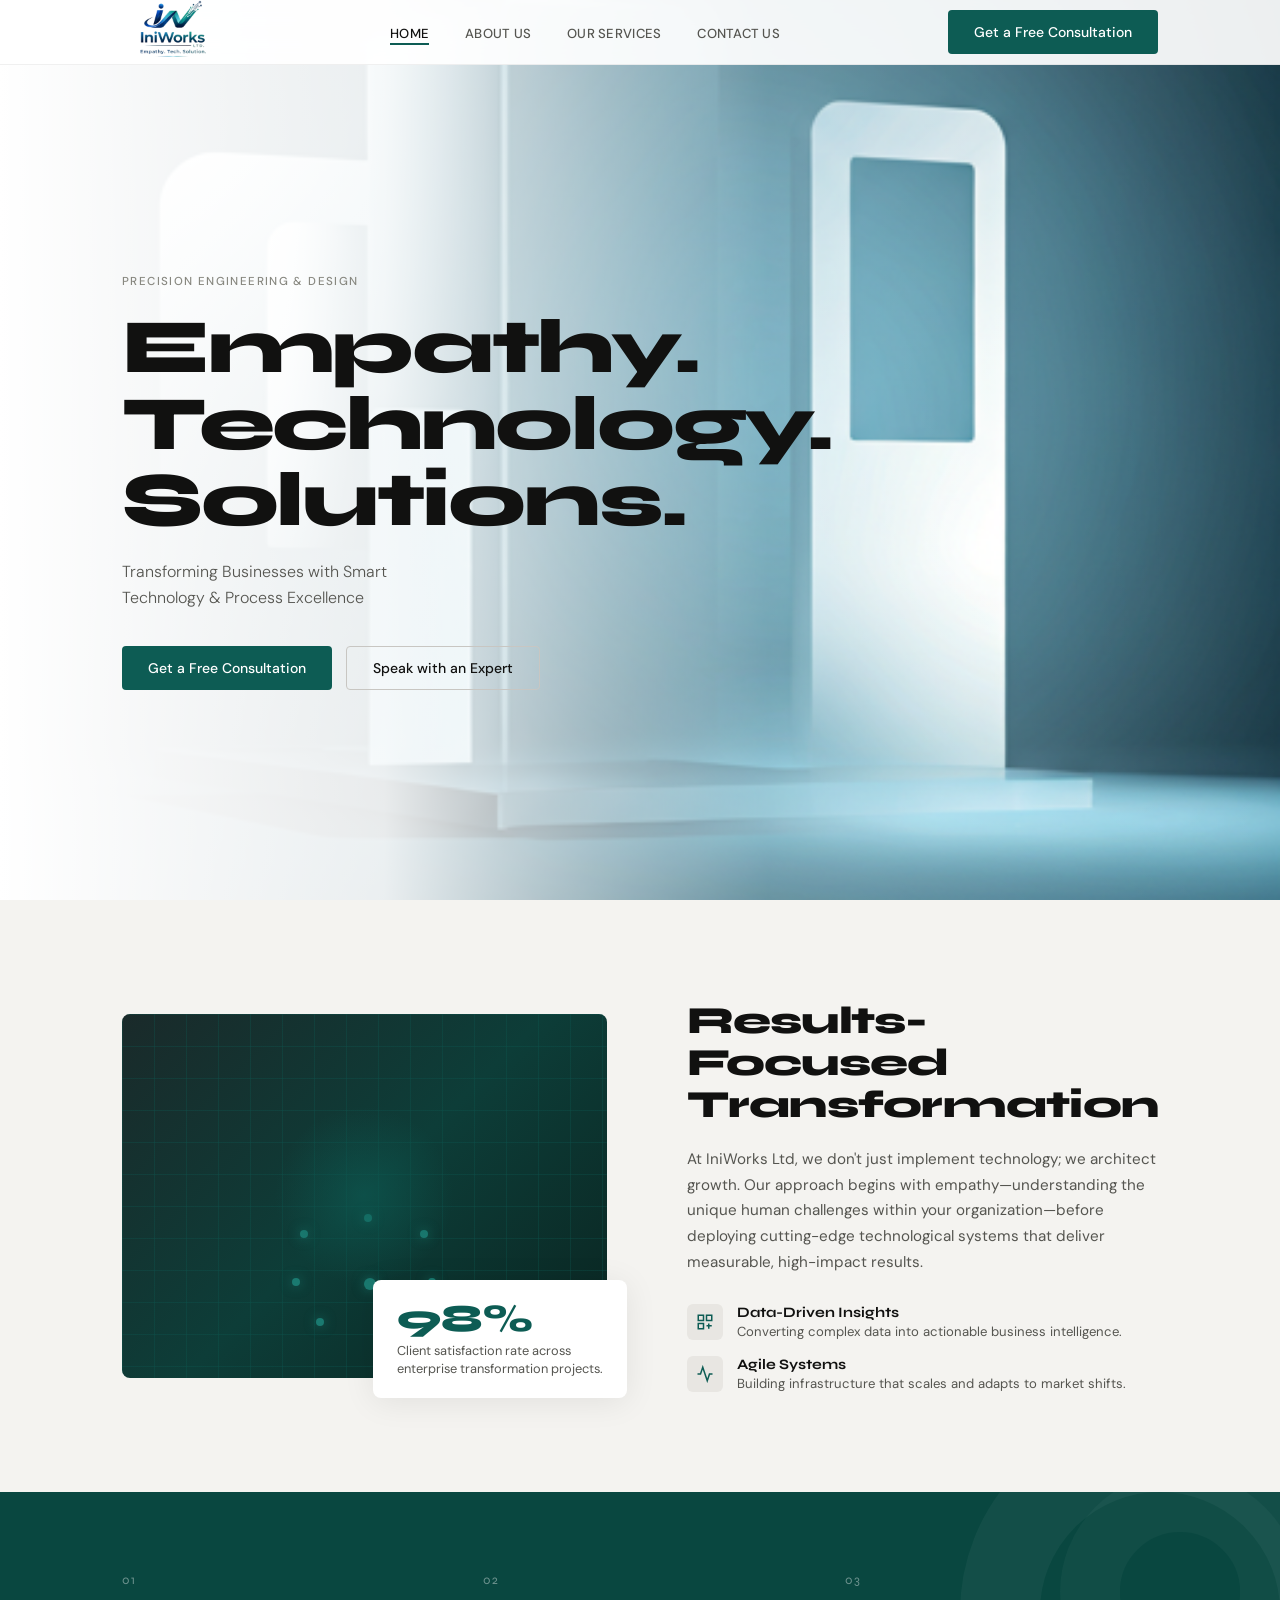
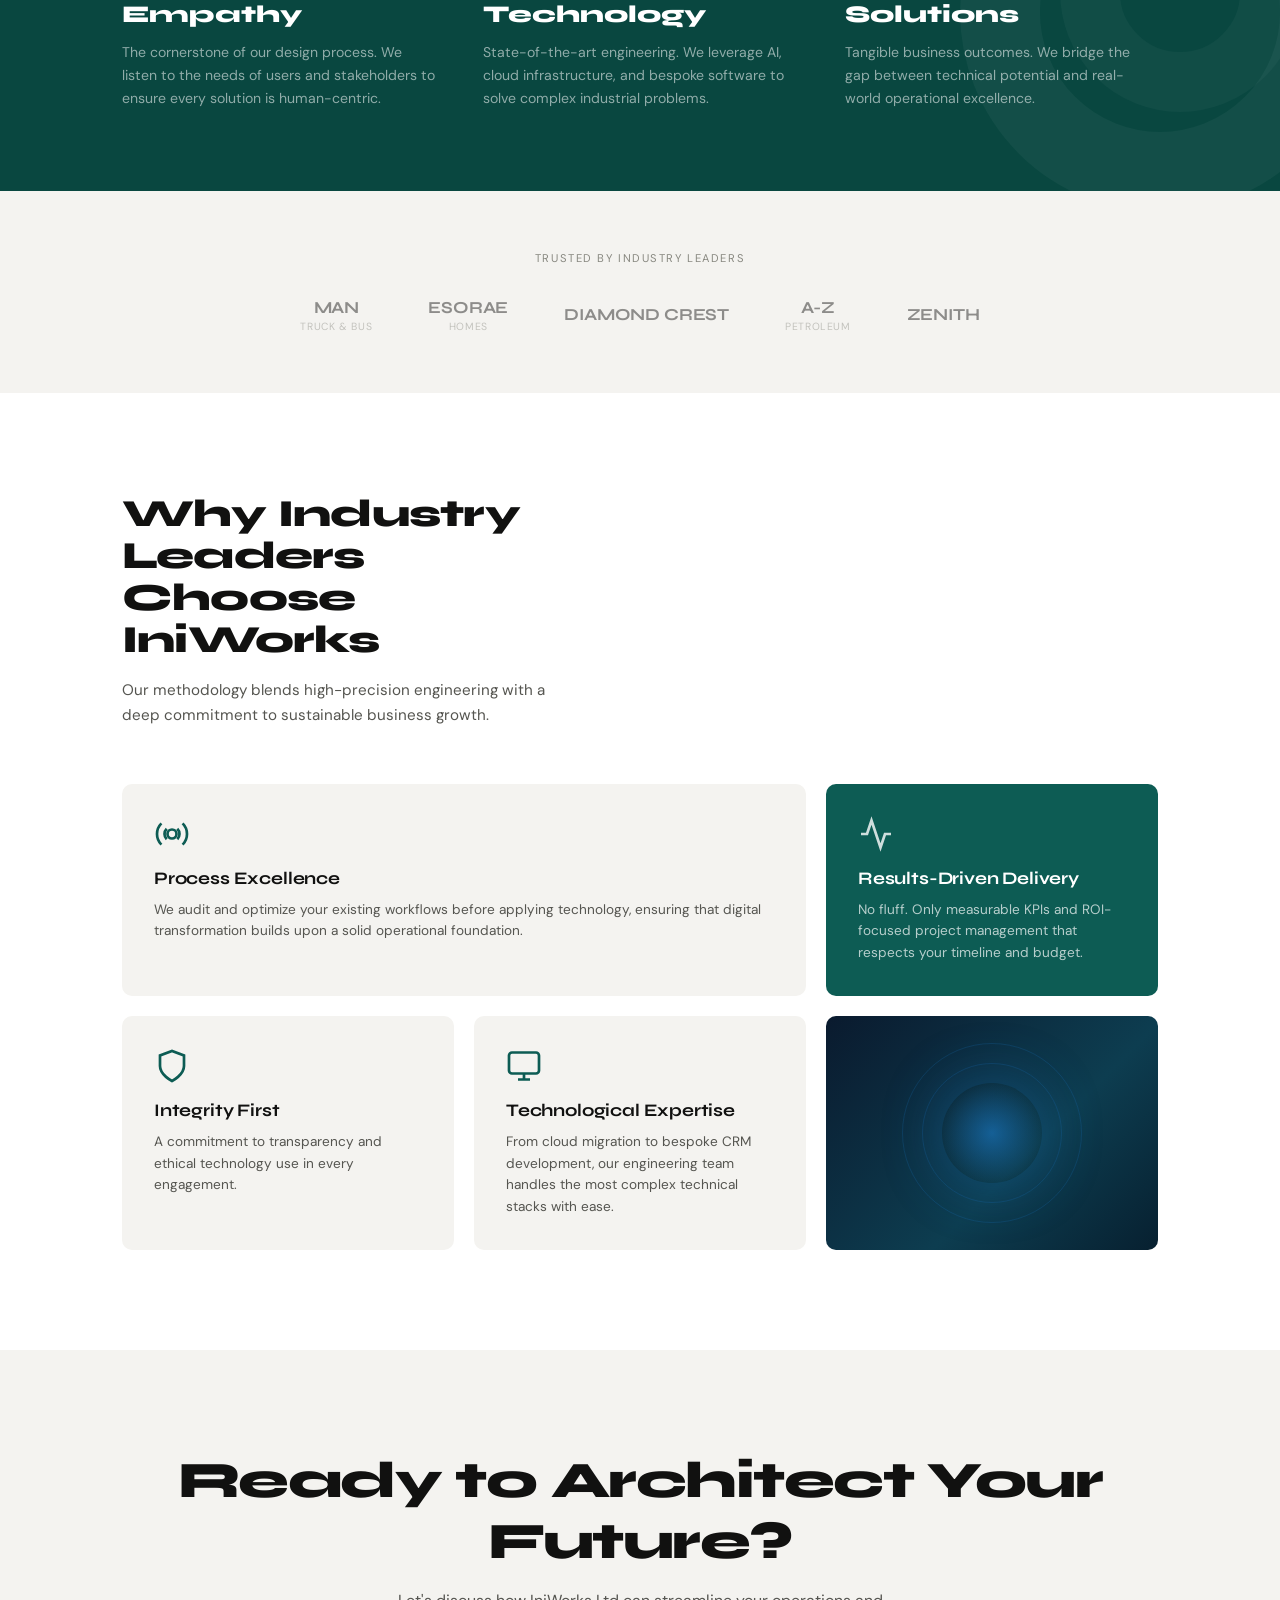
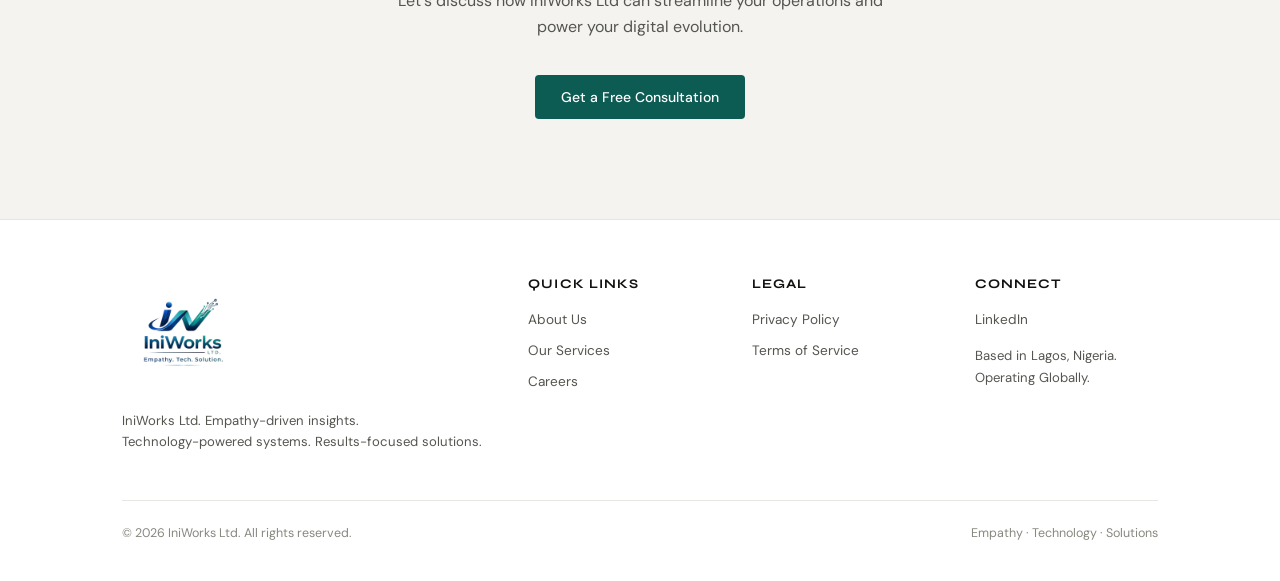
==== index.html @ 1285ad4b "first" ====
<!DOCTYPE html>
<html lang="en">
<head>
  <meta charset="UTF-8" />
  <meta name="viewport" content="width=device-width, initial-scale=1.0" />
  <title>IniWorks Ltd — Empathy. Technology. Solutions.</title>
  <link rel="preconnect" href="https://fonts.googleapis.com" />
   <link rel="stylesheet" href="css/style.css">
  <link href="https://fonts.googleapis.com/css2?family=Syne:wght@400;600;700;800&family=DM+Sans:ital,wght@0,300;0,400;0,500;1,300&display=swap" rel="stylesheet" />
 
</head>
<body>

<!-- ─── NAV ──────────────────────────────────────────── -->
<nav id="main-nav">
  <div class="nav-inner">
    <a href="#" class="nav-logo">
      <!--<div class="nav-logo-icon"><span>Ini</span></div>
      <span class="nav-logo-text">IniWorks Ltd</span>-->
      <img src="images/ini-logo-1.png" width="100">
    </a>
    <ul class="nav-links">
      <li><a href="#hero" class="active">Home</a></li>
      <li><a href="about-us/">About Us</a></li>
      <li><a href="services/">Our Services</a></li>
      <li><a href="contact-us/">Contact Us</a></li>
    </ul>
    <a href="#cta" class="btn-primary nav-cta">Get a Free Consultation</a>
    <button class="hamburger" id="hamburger" aria-label="Toggle menu">
      <span></span><span></span><span></span>
    </button>
  </div>
  <div class="mobile-menu" id="mobile-menu">
    <a href="#hero">Home</a>
    <a href="about-us/">About Us</a>
    <a href="services/">Our Services</a>
    <a href="contact-us/">Contact Us</a>
    <a href="#cta" class="btn-primary">Get a Free Consultation</a>
  </div>
</nav>

<!-- ─── HERO ──────────────────────────────────────────── -->
<section id="hero">
  <div class="hero-left">
    <div class="hero-content">
      <p class="hero-eyebrow">Precision Engineering &amp; Design</p>
      <h1 class="hero-headline">Empathy.<br>Technology.<br>Solutions.</h1>
      <p class="hero-sub">Transforming Businesses with Smart Technology &amp; Process Excellence</p>
      <div class="hero-ctas">
        <a href="#cta" class="btn-primary">Get a Free Consultation</a>
        <a href="#about" class="btn-outline">Speak with an Expert</a>
      </div>
    </div>
  </div>
  <div class="hero-right">
    <div class="hero-shapes">
      <div class="hero-shape-1"></div>
      <div class="hero-shape-2"></div>
      <div class="hero-shape-3"></div>
    </div>
  </div>
</section>

<!-- ─── ABOUT ─────────────────────────────────────────── -->
<section id="about">
  <div class="container">
    <div class="about-grid">

      <div class="about-img-wrap reveal slide-left">
        <div class="about-img">
          <div class="about-img-inner">
            <div class="about-nodes">
              <div class="node"></div>
              <div class="node"></div>
              <div class="node"></div>
              <div class="node"></div>
              <div class="node"></div>
              <div class="node"></div>
              <div class="node"></div>
              <div class="node"></div>
            </div>
          </div>
        </div>
        <div class="about-stat">
          <div class="about-stat-num">98%</div>
          <div class="about-stat-label">Client satisfaction rate across<br>enterprise transformation projects.</div>
        </div>
      </div>

      <div class="about-text reveal slide-right">
        <h2 class="about-heading">Results-Focused<br>Transformation</h2>
        <p class="about-body">At IniWorks Ltd, we don't just implement technology; we architect growth. Our approach begins with empathy—understanding the unique human challenges within your organization—before deploying cutting-edge technological systems that deliver measurable, high-impact results.</p>
        <div class="about-features">
          <div class="about-feature">
            <div class="feature-icon">
              <svg viewBox="0 0 24 24" fill="none" stroke="currentColor" stroke-width="2"><rect x="3" y="3" width="7" height="7"/><rect x="14" y="3" width="7" height="7"/><rect x="3" y="14" width="7" height="7"/><path d="M14 17h7M17 14v7"/></svg>
            </div>
            <div>
              <div class="feature-title">Data-Driven Insights</div>
              <div class="feature-desc">Converting complex data into actionable business intelligence.</div>
            </div>
          </div>
          <div class="about-feature">
            <div class="feature-icon">
              <svg viewBox="0 0 24 24" fill="none" stroke="currentColor" stroke-width="2"><polyline points="22 12 18 12 15 21 9 3 6 12 2 12"/></svg>
            </div>
            <div>
              <div class="feature-title">Agile Systems</div>
              <div class="feature-desc">Building infrastructure that scales and adapts to market shifts.</div>
            </div>
          </div>
        </div>
      </div>

    </div>
  </div>
</section>

<!-- ─── PILLARS ────────────────────────────────────────── -->
<section id="pillars">
  <div class="container">
    <div class="pillars-grid">
      <div class="reveal">
        <div class="pillar-num">01</div>
        <div class="pillar-title">Empathy</div>
        <div class="pillar-desc">The cornerstone of our design process. We listen to the needs of users and stakeholders to ensure every solution is human-centric.</div>
      </div>
      <div class="reveal" style="transition-delay:.12s">
        <div class="pillar-num">02</div>
        <div class="pillar-title">Technology</div>
        <div class="pillar-desc">State-of-the-art engineering. We leverage AI, cloud infrastructure, and bespoke software to solve complex industrial problems.</div>
      </div>
      <div class="reveal" style="transition-delay:.24s">
        <div class="pillar-num">03</div>
        <div class="pillar-title">Solutions</div>
        <div class="pillar-desc">Tangible business outcomes. We bridge the gap between technical potential and real-world operational excellence.</div>
      </div>
    </div>
  </div>
</section>

<!-- ─── TRUST ──────────────────────────────────────────── -->
<section id="trust">
  <div class="container">
    <p class="trust-label reveal">Trusted by Industry Leaders</p>
    <div class="logos-row reveal">
      <div class="logo-item">
        <span class="logo-name">MAN</span>
        <span class="logo-sub">Truck &amp; Bus</span>
      </div>
      <div class="logo-item">
        <span class="logo-name">ESORAE</span>
        <span class="logo-sub">Homes</span>
      </div>
      <div class="logo-item">
        <span class="logo-name">DIAMOND CREST</span>
      </div>
      <div class="logo-item">
        <span class="logo-name">A-Z</span>
        <span class="logo-sub">Petroleum</span>
      </div>
      <div class="logo-item">
        <span class="logo-name">ZENITH</span>
      </div>
    </div>
  </div>
</section>

<!-- ─── WHY INIWORKS ──────────────────────────────────── -->
<section id="why">
  <div class="container">
    <div class="why-header reveal">
      <h2 class="why-heading">Why Industry Leaders Choose IniWorks</h2>
      <p class="why-sub">Our methodology blends high-precision engineering with a deep commitment to sustainable business growth.</p>
    </div>

    <div class="why-bento">

      <!-- Process Excellence -->
      <div class="bento-card span2 reveal">
        <div class="card-icon">
          <svg viewBox="0 0 24 24" fill="none" stroke="currentColor" stroke-width="1.8"><circle cx="12" cy="12" r="3"/><path d="M19.07 4.93a10 10 0 0 1 0 14.14M4.93 4.93a10 10 0 0 0 0 14.14"/><path d="M15.54 8.46a5 5 0 0 1 0 7.07M8.46 8.46a5 5 0 0 0 0 7.07"/></svg>
        </div>
        <div class="card-title">Process Excellence</div>
        <div class="card-desc">We audit and optimize your existing workflows before applying technology, ensuring that digital transformation builds upon a solid operational foundation.</div>
      </div>

      <!-- Results-Driven (dark) -->
      <div class="bento-card dark reveal" style="transition-delay:.1s">
        <div class="card-icon">
          <svg viewBox="0 0 24 24" fill="none" stroke="currentColor" stroke-width="1.8"><path d="M22 12h-4l-3 9L9 3l-3 9H2"/></svg>
        </div>
        <div class="card-title">Results-Driven Delivery</div>
        <div class="card-desc">No fluff. Only measurable KPIs and ROI-focused project management that respects your timeline and budget.</div>
      </div>

      <!-- Integrity -->
      <div class="bento-card reveal" style="transition-delay:.2s">
        <div class="card-icon">
          <svg viewBox="0 0 24 24" fill="none" stroke="currentColor" stroke-width="1.8"><path d="M12 22s8-4 8-10V5l-8-3-8 3v7c0 6 8 10 8 10z"/></svg>
        </div>
        <div class="card-title">Integrity First</div>
        <div class="card-desc">A commitment to transparency and ethical technology use in every engagement.</div>
      </div>

      <!-- Tech Expertise -->
      <div class="bento-card reveal" style="transition-delay:.3s">
        <div class="card-icon">
          <svg viewBox="0 0 24 24" fill="none" stroke="currentColor" stroke-width="1.8"><rect x="2" y="3" width="20" height="14" rx="2"/><path d="M8 21h8M12 17v4"/></svg>
        </div>
        <div class="card-title">Technological Expertise</div>
        <div class="card-desc">From cloud migration to bespoke CRM development, our engineering team handles the most complex technical stacks with ease.</div>
      </div>

      <!-- Visual card -->
      <div class="bento-card img-card reveal" style="transition-delay:.4s">
        <div class="card-img">
          <div class="tech-glow"></div>
        </div>
      </div>

    </div>
  </div>
</section>

<!-- ─── CTA ───────────────────────────────────────────── -->
<section id="cta">
  <div class="container">
    <h2 class="cta-heading reveal">Ready to Architect Your Future?</h2>
    <p class="cta-sub reveal">Let's discuss how IniWorks Ltd can streamline your operations and power your digital evolution.</p>
    <div class="reveal">
      <a href="mailto:hello@iniworks.com" class="btn-primary">Get a Free Consultation</a>
    </div>
  </div>
</section>

<!-- ─── FOOTER ────────────────────────────────────────── -->
<footer>
  <div class="container">
    <div class="footer-grid">
      <div class="footer-brand">
        <a href="#" class="footer-logo">
          <!--<div class="nav-logo-icon"><span>Ini</span></div>
          <span class="nav-logo-text">IniWorks Ltd</span>-->
          <img src="images/ini-logo-1.png" width="120">
        </a>
        <p class="footer-tagline"> IniWorks Ltd. Empathy-driven insights.<br>Technology-powered systems. Results-focused solutions.</p>
      </div>
      <div>
        <p class="footer-col-title">Quick Links</p>
        <ul class="footer-links">
          <li><a href="#about">About Us</a></li>
          <li><a href="#why">Our Services</a></li>
          <li><a href="#">Careers</a></li>
        </ul>
      </div>
      <div>
        <p class="footer-col-title">Legal</p>
        <ul class="footer-links">
          <li><a href="#">Privacy Policy</a></li>
          <li><a href="#">Terms of Service</a></li>
        </ul>
      </div>
      <div>
        <p class="footer-col-title">Connect</p>
        <ul class="footer-links">
          <li><a href="#">LinkedIn</a></li>
        </ul>
        <p class="footer-address" style="margin-top:16px">Based in Lagos, Nigeria.<br>Operating Globally.</p>
      </div>
    </div>
    <div class="footer-bottom">
      <span>© <script type="text/javascript">var year = new Date();document.write(year.getFullYear());</script>  IniWorks Ltd. All rights reserved.</span>
      <span>Empathy · Technology · Solutions</span>
    </div>
  </div>
</footer>

<script>
  // ── Hamburger toggle ──
  const hamburger = document.getElementById('hamburger');
  const mobileMenu = document.getElementById('mobile-menu');
  hamburger.addEventListener('click', () => {
    hamburger.classList.toggle('open');
    mobileMenu.classList.toggle('open');
  });
  // close on link click
  mobileMenu.querySelectorAll('a').forEach(a => {
    a.addEventListener('click', () => {
      hamburger.classList.remove('open');
      mobileMenu.classList.remove('open');
    });
  });

  // ── Nav shadow on scroll ──
  const nav = document.getElementById('main-nav');
  window.addEventListener('scroll', () => {
    nav.classList.toggle('scrolled', window.scrollY > 10);
  });

  // ── Scroll reveal ──
  const revealEls = document.querySelectorAll('.reveal');
  const observer = new IntersectionObserver((entries) => {
    entries.forEach(e => {
      if (e.isIntersecting) {
        e.target.classList.add('visible');
        observer.unobserve(e.target);
      }
    });
  }, { threshold: 0.12 });
  revealEls.forEach(el => observer.observe(el));

  // ── Active nav link on scroll ──
  const sections = document.querySelectorAll('section[id]');
  const navLinks = document.querySelectorAll('.nav-links a');
  window.addEventListener('scroll', () => {
    let current = '';
    sections.forEach(s => {
      if (window.scrollY >= s.offsetTop - 100) current = s.id;
    });
    navLinks.forEach(a => {
      a.classList.toggle('active', a.getAttribute('href') === '#' + current);
    });
  });
</script>
</body>
</html>
---- css/style.css ----
*, *::before, *::after { box-sizing: border-box; margin: 0; padding: 0; }

    :root {
      --teal:       #0d5c54;
      --teal-dark:  #094740;
      --teal-light: #1a7a70;
      --off-white:  #f4f3f0;
      --mid-grey:   #e8e6e2;
      --text-dark:  #111110;
      --text-mid:   #555550;
      --text-light: #888880;
      --white:      #ffffff;
      --shadow:     0 4px 32px rgba(0,0,0,.08);
    }

    html { scroll-behavior: smooth; }

    body {
      font-family: 'DM Sans', sans-serif;
      background: var(--white);
      color: var(--text-dark);
      overflow-x: hidden;
    }

    /* ─── UTILITY ─────────────────────────────────────── */
    .container { max-width: 1100px; margin: 0 auto; padding: 0 32px; }

    .btn-primary {
      display: inline-block;
      background: var(--teal);
      color: var(--white);
      font-family: 'DM Sans', sans-serif;
      font-size: .875rem;
      font-weight: 500;
      padding: 13px 26px;
      border-radius: 4px;
      border: none;
      cursor: pointer;
      text-decoration: none;
      transition: background .2s, transform .15s;
    }
    .btn-primary:hover { background: var(--teal-light); transform: translateY(-1px); }

    .btn-outline {
      display: inline-block;
      background: transparent;
      color: var(--text-dark);
      font-family: 'DM Sans', sans-serif;
      font-size: .875rem;
      font-weight: 500;
      padding: 12px 26px;
      border-radius: 4px;
      border: 1.5px solid #c8c6c2;
      cursor: pointer;
      text-decoration: none;
      transition: border-color .2s, color .2s, transform .15s;
    }
    .btn-outline:hover { border-color: var(--teal); color: var(--teal); transform: translateY(-1px); }

    /* ─── SCROLL ANIMATIONS ───────────────────────────── */
    .reveal {
      opacity: 0;
      transform: translateY(28px);
      transition: opacity .65s cubic-bezier(.22,1,.36,1), transform .65s cubic-bezier(.22,1,.36,1);
    }
    .reveal.slide-left  { transform: translateX(-30px); }
    .reveal.slide-right { transform: translateX(30px); }
    .reveal.visible {
      opacity: 1;
      transform: translate(0);
    }

    /* ─── NAV ─────────────────────────────────────────── */
    nav {
      position: fixed;
      top: 0; left: 0; right: 0;
      z-index: 100;
      background: rgba(255,255,255,.92);
      backdrop-filter: blur(12px);
      -webkit-backdrop-filter: blur(12px);
      border-bottom: 1px solid rgba(0,0,0,.06);
      transition: box-shadow .3s;
    }
    nav.scrolled { box-shadow: 0 2px 20px rgba(0,0,0,.08); }

    .nav-inner {
      display: flex;
      align-items: center;
      justify-content: space-between;
      height: 64px;
      max-width: 1100px;
      margin: 0 auto;
      padding: 0 32px;
    }

    .nav-logo {
      display: flex;
      align-items: center;
      gap: 8px;
      text-decoration: none;
      color: var(--text-dark);
    }
    .nav-logo-icon {
      width: 28px; height: 28px;
      background: var(--teal);
      border-radius: 4px;
      display: flex; align-items: center; justify-content: center;
    }
    .nav-logo-icon span {
      color: white;
      font-family: 'Syne', sans-serif;
      font-weight: 800;
      font-size: .7rem;
      letter-spacing: -.5px;
    }
    .nav-logo-text {
      font-family: 'Syne', sans-serif;
      font-weight: 700;
      font-size: .95rem;
    }

    .nav-links {
      display: flex;
      gap: 36px;
      list-style: none;
    }
    .nav-links a {
      font-size: .82rem;
      font-weight: 500;
      text-decoration: none;
      color: var(--text-mid);
      letter-spacing: .02em;
      text-transform: uppercase;
      transition: color .2s;
      position: relative;
    }
    .nav-links a::after {
      content: '';
      position: absolute;
      bottom: -3px; left: 0; right: 0;
      height: 1.5px;
      background: var(--teal);
      transform: scaleX(0);
      transition: transform .2s;
    }
    .nav-links a:hover { color: var(--text-dark); }
    .nav-links a:hover::after, .nav-links a.active::after { transform: scaleX(1); }
    .nav-links a.active { color: var(--text-dark); }

    /* hamburger */
    .hamburger {
      display: none;
      flex-direction: column;
      gap: 5px;
      cursor: pointer;
      padding: 4px;
      background: none;
      border: none;
    }
    .hamburger span {
      display: block;
      width: 24px; height: 2px;
      background: var(--text-dark);
      border-radius: 2px;
      transition: transform .3s, opacity .3s;
    }
    .hamburger.open span:nth-child(1) { transform: translateY(7px) rotate(45deg); }
    .hamburger.open span:nth-child(2) { opacity: 0; }
    .hamburger.open span:nth-child(3) { transform: translateY(-7px) rotate(-45deg); }

    .mobile-menu {
      display: none;
      flex-direction: column;
      background: white;
      padding: 16px 32px 24px;
      border-top: 1px solid var(--mid-grey);
      gap: 4px;
    }
    .mobile-menu.open { display: flex; }
    .mobile-menu a {
      font-size: .9rem;
      font-weight: 500;
      text-decoration: none;
      color: var(--text-mid);
      padding: 10px 0;
      border-bottom: 1px solid var(--mid-grey);
      transition: color .2s;
    }
    .mobile-menu a:last-child { border-bottom: none; }
    .mobile-menu a:hover { color: var(--teal); }
    .mobile-menu .btn-primary { margin-top: 12px; text-align: center; }

    /* ─── HERO ────────────────────────────────────────── */
    #hero {
      min-height: 100vh;
      padding-top: 64px;
      display: grid;
      grid-template-columns: 1fr 1fr;
      align-items: stretch;
      overflow: hidden;
      position: relative;



   background:
    linear-gradient(
      to right,
      rgba(255, 255, 255, 1.0) 0%,   /* strong white (left) */
      rgba(255, 255, 255, 0.9) 30%,
      rgba(255, 255, 255, 0.2) 60%,
      rgba(255, 255, 255, 0) 100%   /* fully transparent (right) */
    ),
    url('../images/heroBG.png') center/cover no-repeat;

    }


    .hero-left {
      display: flex;
      align-items: center;
      padding: 80px 48px 80px 0;
      padding-left: 32px;
      max-width: 560px;
      margin-left: calc((100vw - 1100px) / 2);
    }

    .hero-content { max-width: 460px; }

    .hero-eyebrow {
      font-size: .72rem;
      font-weight: 500;
      letter-spacing: .12em;
      text-transform: uppercase;
      color: var(--text-light);
      margin-bottom: 20px;
    }

    .hero-headline {
      font-family: 'Syne', sans-serif;
      font-size: clamp(3rem, 6vw, 5.2rem);
      font-weight: 800;
      line-height: 1.0;
      letter-spacing: -.03em;
      color: var(--text-dark);
      margin-bottom: 20px;
    }

    .hero-sub {
      font-size: 1rem;
      font-weight: 300;
      color: var(--text-mid);
      line-height: 1.6;
      margin-bottom: 36px;
      max-width: 340px;
    }

    .hero-ctas { display: flex; gap: 14px; flex-wrap: wrap; }

    .hero-right {
      position: relative;
      overflow: hidden;
      background: url('/mnt/user-data/uploads/heroBG.png') center center / cover no-repeat;
    }
    /* hero load animations */
    .hero-eyebrow  { animation: fadeUp .6s .1s both; }
    .hero-headline { animation: fadeUp .7s .2s both; }
    .hero-sub      { animation: fadeUp .7s .35s both; }
    .hero-ctas     { animation: fadeUp .7s .5s both; }
    .hero-right    { animation: fadeIn .9s .2s both; }

    @keyframes fadeUp {
      from { opacity: 0; transform: translateY(24px); }
      to   { opacity: 1; transform: translateY(0); }
    }
    @keyframes fadeIn {
      from { opacity: 0; }
      to   { opacity: 1; }
    }

    /* ─── ABOUT / TRANSFORMATION ─────────────────────── */
    #about {
      background: var(--off-white);
      padding: 100px 0;
    }

    .about-grid {
      display: grid;
      grid-template-columns: 1fr 1fr;
      gap: 64px;
      align-items: center;
    }

    .about-img-wrap {
      position: relative;
    }
    .about-img {
      width: 100%;
      aspect-ratio: 4/3;
      background: linear-gradient(135deg, #1a2a2a 0%, #0d3d38 50%, #0a2420 100%);
      border-radius: 8px;
      overflow: hidden;
      position: relative;
    }
    /* tech grid overlay */
    .about-img::before {
      content: '';
      position: absolute;
      inset: 0;
      background-image:
        linear-gradient(rgba(13,92,84,.3) 1px, transparent 1px),
        linear-gradient(90deg, rgba(13,92,84,.3) 1px, transparent 1px);
      background-size: 32px 32px;
    }
    .about-img::after {
      content: '';
      position: absolute;
      top: 50%; left: 50%;
      transform: translate(-50%,-50%);
      width: 180px; height: 180px;
      border-radius: 50%;
      background: radial-gradient(circle, rgba(13,92,84,.6) 0%, transparent 70%);
    }
    /* hand silhouette lines */
    .about-img-inner {
      position: absolute;
      inset: 0;
      display: flex;
      align-items: flex-end;
      justify-content: center;
      padding-bottom: 20px;
    }
    .about-nodes {
      position: relative;
      width: 160px; height: 160px;
    }
    .node {
      position: absolute;
      width: 8px; height: 8px;
      border-radius: 50%;
      background: var(--teal-light);
      box-shadow: 0 0 12px rgba(26,122,112,.8);
    }
    .node::after {
      content: '';
      position: absolute;
      top: 50%; left: 100%;
      height: 1px;
      background: rgba(26,122,112,.4);
    }
    .node:nth-child(1)  { top: 20%; left: 10%; }
    .node:nth-child(2)  { top: 10%; left: 50%; }
    .node:nth-child(3)  { top: 20%; right: 10%; }
    .node:nth-child(4)  { top: 50%; left: 5%; }
    .node:nth-child(5)  { top: 50%; left: 50%; width: 12px; height: 12px; }
    .node:nth-child(6)  { top: 50%; right: 5%; }
    .node:nth-child(7)  { bottom: 20%; left: 20%; }
    .node:nth-child(8)  { bottom: 20%; right: 20%; }

    .about-stat {
      position: absolute;
      bottom: -20px; right: -20px;
      background: white;
      border-radius: 8px;
      padding: 20px 24px;
      box-shadow: var(--shadow);
      min-width: 190px;
    }
    .about-stat-num {
      font-family: 'Syne', sans-serif;
      font-size: 2.4rem;
      font-weight: 800;
      color: var(--teal);
      line-height: 1;
      margin-bottom: 4px;
    }
    .about-stat-label {
      font-size: .8rem;
      color: var(--text-mid);
      line-height: 1.4;
    }

    .about-text { padding: 0 0 0 16px; }

    .about-heading {
      font-family: 'Syne', sans-serif;
      font-size: clamp(1.8rem, 3vw, 2.6rem);
      font-weight: 800;
      line-height: 1.1;
      margin-bottom: 20px;
      letter-spacing: -.02em;
    }

    .about-body {
      font-size: .95rem;
      color: var(--text-mid);
      line-height: 1.7;
      margin-bottom: 28px;
    }

    .about-features { display: flex; flex-direction: column; gap: 16px; }

    .about-feature {
      display: flex;
      gap: 14px;
      align-items: flex-start;
    }
    .feature-icon {
      width: 36px; height: 36px; min-width: 36px;
      background: var(--mid-grey);
      border-radius: 6px;
      display: flex; align-items: center; justify-content: center;
    }
    .feature-icon svg { width: 18px; height: 18px; color: var(--teal); }
    .feature-title {
      font-family: 'Syne', sans-serif;
      font-weight: 700;
      font-size: .9rem;
      margin-bottom: 2px;
    }
    .feature-desc {
      font-size: .82rem;
      color: var(--text-mid);
    }

    /* ─── PILLARS (dark teal band) ───────────────────── */
    #pillars {
      background: var(--teal-dark);
      padding: 80px 0;
      position: relative;
      overflow: hidden;
    }
    #pillars::before {
      content: '';
      position: absolute;
      right: -80px; top: -80px;
      width: 400px; height: 400px;
      border-radius: 50%;
      border: 80px solid rgba(255,255,255,.04);
    }
    #pillars::after {
      content: '';
      position: absolute;
      right: -20px; top: -20px;
      width: 240px; height: 240px;
      border-radius: 50%;
      border: 60px solid rgba(255,255,255,.03);
    }

    .pillars-grid {
      display: grid;
      grid-template-columns: repeat(3, 1fr);
      gap: 48px;
    }

    .pillar-num {
      font-family: 'Syne', sans-serif;
      font-size: .8rem;
      color: rgba(255,255,255,.4);
      letter-spacing: .08em;
      margin-bottom: 12px;
    }
    .pillar-title {
      font-family: 'Syne', sans-serif;
      font-size: 1.5rem;
      font-weight: 800;
      color: white;
      margin-bottom: 12px;
    }
    .pillar-desc {
      font-size: .88rem;
      color: rgba(255,255,255,.55);
      line-height: 1.65;
    }

    /* ─── TRUST LOGOS ────────────────────────────────── */
    #trust {
      background: var(--off-white);
      padding: 60px 0;
      text-align: center;
    }
    .trust-label {
      font-size: .7rem;
      letter-spacing: .14em;
      text-transform: uppercase;
      color: var(--text-light);
      margin-bottom: 32px;
    }
    .logos-row {
      display: flex;
      align-items: center;
      justify-content: center;
      gap: 56px;
      flex-wrap: wrap;
    }
    .logo-item {
      display: flex;
      flex-direction: column;
      align-items: center;
      gap: 2px;
      opacity: .45;
      transition: opacity .2s;
    }
    .logo-item:hover { opacity: .75; }
    .logo-name {
      font-family: 'Syne', sans-serif;
      font-weight: 700;
      font-size: 1.05rem;
      letter-spacing: -.01em;
      color: var(--text-dark);
    }
    .logo-sub {
      font-size: .65rem;
      letter-spacing: .06em;
      text-transform: uppercase;
      color: var(--text-light);
    }

    /* ─── WHY INIWORKS ───────────────────────────────── */
    #why {
      padding: 100px 0;
      background: var(--white);
    }

    .why-header { max-width: 440px; margin-bottom: 56px; }
    .why-heading {
      font-family: 'Syne', sans-serif;
      font-size: clamp(1.8rem, 3vw, 2.6rem);
      font-weight: 800;
      line-height: 1.1;
      margin-bottom: 16px;
      letter-spacing: -.02em;
    }
    .why-sub {
      font-size: .95rem;
      color: var(--text-mid);
      line-height: 1.65;
    }

    .why-bento {
      display: grid;
      grid-template-columns: 1fr 1fr 1fr;
      grid-template-rows: auto auto;
      gap: 20px;
    }

    /* card base */
    .bento-card {
      background: var(--off-white);
      border-radius: 10px;
      padding: 32px;
      position: relative;
      overflow: hidden;
      transition: transform .2s, box-shadow .2s;
    }
    .bento-card:hover {
      transform: translateY(-3px);
      box-shadow: 0 8px 40px rgba(0,0,0,.1);
    }

    .bento-card.dark {
      background: var(--teal);
      color: white;
    }
    .bento-card.dark .card-title { color: white; }
    .bento-card.dark .card-desc  { color: rgba(255,255,255,.7); }

    .bento-card.img-card {
      padding: 0;
      overflow: hidden;
    }
    .bento-card.img-card .card-img {
      width: 100%; height: 100%; min-height: 200px;
      object-fit: cover;
      background: linear-gradient(135deg, #0a1a2e 0%, #0d3d50 60%, #072030 100%);
      position: relative;
      display: flex;
      align-items: center;
      justify-content: center;
    }
    .tech-glow {
      width: 100px; height: 100px;
      border-radius: 50%;
      background: radial-gradient(circle, rgba(26,122,200,.6) 0%, transparent 70%);
      box-shadow: 0 0 60px rgba(26,122,200,.4);
      position: relative;
    }
    .tech-glow::before, .tech-glow::after {
      content: '';
      position: absolute;
      inset: -20px;
      border-radius: 50%;
      border: 1px solid rgba(26,122,200,.2);
    }
    .tech-glow::after { inset: -40px; }

    /* spans */
    .bento-card.span2 { grid-column: span 2; }
    .bento-card.span1 { grid-column: span 1; }

    .card-icon {
      width: 36px; height: 36px;
      margin-bottom: 16px;
      color: var(--teal);
    }
    .bento-card.dark .card-icon { color: rgba(255,255,255,.8); }

    .card-title {
      font-family: 'Syne', sans-serif;
      font-weight: 700;
      font-size: 1.1rem;
      margin-bottom: 10px;
      letter-spacing: -.01em;
    }
    .card-desc {
      font-size: .85rem;
      color: var(--text-mid);
      line-height: 1.6;
    }

    /* ─── CTA BANNER ─────────────────────────────────── */
    #cta {
      background: var(--off-white);
      padding: 100px 0;
      text-align: center;
    }
    .cta-heading {
      font-family: 'Syne', sans-serif;
      font-size: clamp(2rem, 4vw, 3.2rem);
      font-weight: 800;
      letter-spacing: -.03em;
      margin-bottom: 16px;
    }
    .cta-sub {
      font-size: 1rem;
      color: var(--text-mid);
      max-width: 500px;
      margin: 0 auto 36px;
      line-height: 1.6;
    }

    /* ─── FOOTER ─────────────────────────────────────── */
    footer {
      background: var(--white);
      border-top: 1px solid var(--mid-grey);
      padding: 56px 0 40px;
    }

    .footer-grid {
      display: grid;
      grid-template-columns: 2fr 1fr 1fr 1fr;
      gap: 40px;
      margin-bottom: 48px;
    }

    .footer-brand { }
    .footer-logo {
      display: flex;
      align-items: center;
      gap: 8px;
      margin-bottom: 14px;
      text-decoration: none;
      color: var(--text-dark);
    }
    .footer-tagline {
      font-size: .82rem;
      color: var(--text-mid);
      line-height: 1.6;
    }

    .footer-col-title {
      font-family: 'Syne', sans-serif;
      font-weight: 700;
      font-size: .82rem;
      text-transform: uppercase;
      letter-spacing: .08em;
      margin-bottom: 16px;
      color: var(--text-dark);
    }
    .footer-links { list-style: none; display: flex; flex-direction: column; gap: 10px; }
    .footer-links a {
      font-size: .85rem;
      color: var(--text-mid);
      text-decoration: none;
      transition: color .2s;
    }
    .footer-links a:hover { color: var(--teal); }

    .footer-address {
      font-size: .82rem;
      color: var(--text-mid);
      line-height: 1.7;
    }

    .footer-bottom {
      display: flex;
      justify-content: space-between;
      align-items: center;
      padding-top: 24px;
      border-top: 1px solid var(--mid-grey);
      font-size: .78rem;
      color: var(--text-light);
      flex-wrap: wrap;
      gap: 8px;
    }

    /* ─── RESPONSIVE ─────────────────────────────────── */
    @media (max-width: 900px) {
      .nav-links, .nav-cta { display: none; }
      .hamburger { display: flex; }

      #hero {
        grid-template-columns: 1fr;
        grid-template-rows: auto 300px;
      }
      .hero-left {
        padding: 60px 32px 40px;
        margin-left: 0;
        max-width: 100%;
      }
      .hero-content { max-width: 100%; }

      .about-grid { grid-template-columns: 1fr; }
      .about-text { padding: 0; }
      .about-stat { right: 0; bottom: -16px; }

      .pillars-grid { grid-template-columns: 1fr; gap: 32px; }

      .why-bento {
        grid-template-columns: 1fr 1fr;
      }
      .bento-card.span2 { grid-column: span 2; }

      .footer-grid { grid-template-columns: 1fr 1fr; }
    }

    @media (max-width: 600px) {
      .container { padding: 0 20px; }
      .nav-inner { padding: 0 20px; }
      .mobile-menu { padding: 16px 20px 24px; }

      .hero-left { padding: 48px 20px 32px; }
      .hero-headline { font-size: 2.8rem; }

      #about, #why, #cta { padding: 72px 0; }
      #pillars { padding: 64px 0; }

      .about-stat { position: relative; right: auto; bottom: auto; margin-top: 16px; display: inline-block; }

      .why-bento { grid-template-columns: 1fr; }
      .bento-card.span2 { grid-column: span 1; }

      .logos-row { gap: 32px; }

      .footer-grid { grid-template-columns: 1fr; }

      .footer-bottom { flex-direction: column; text-align: center; }
    }
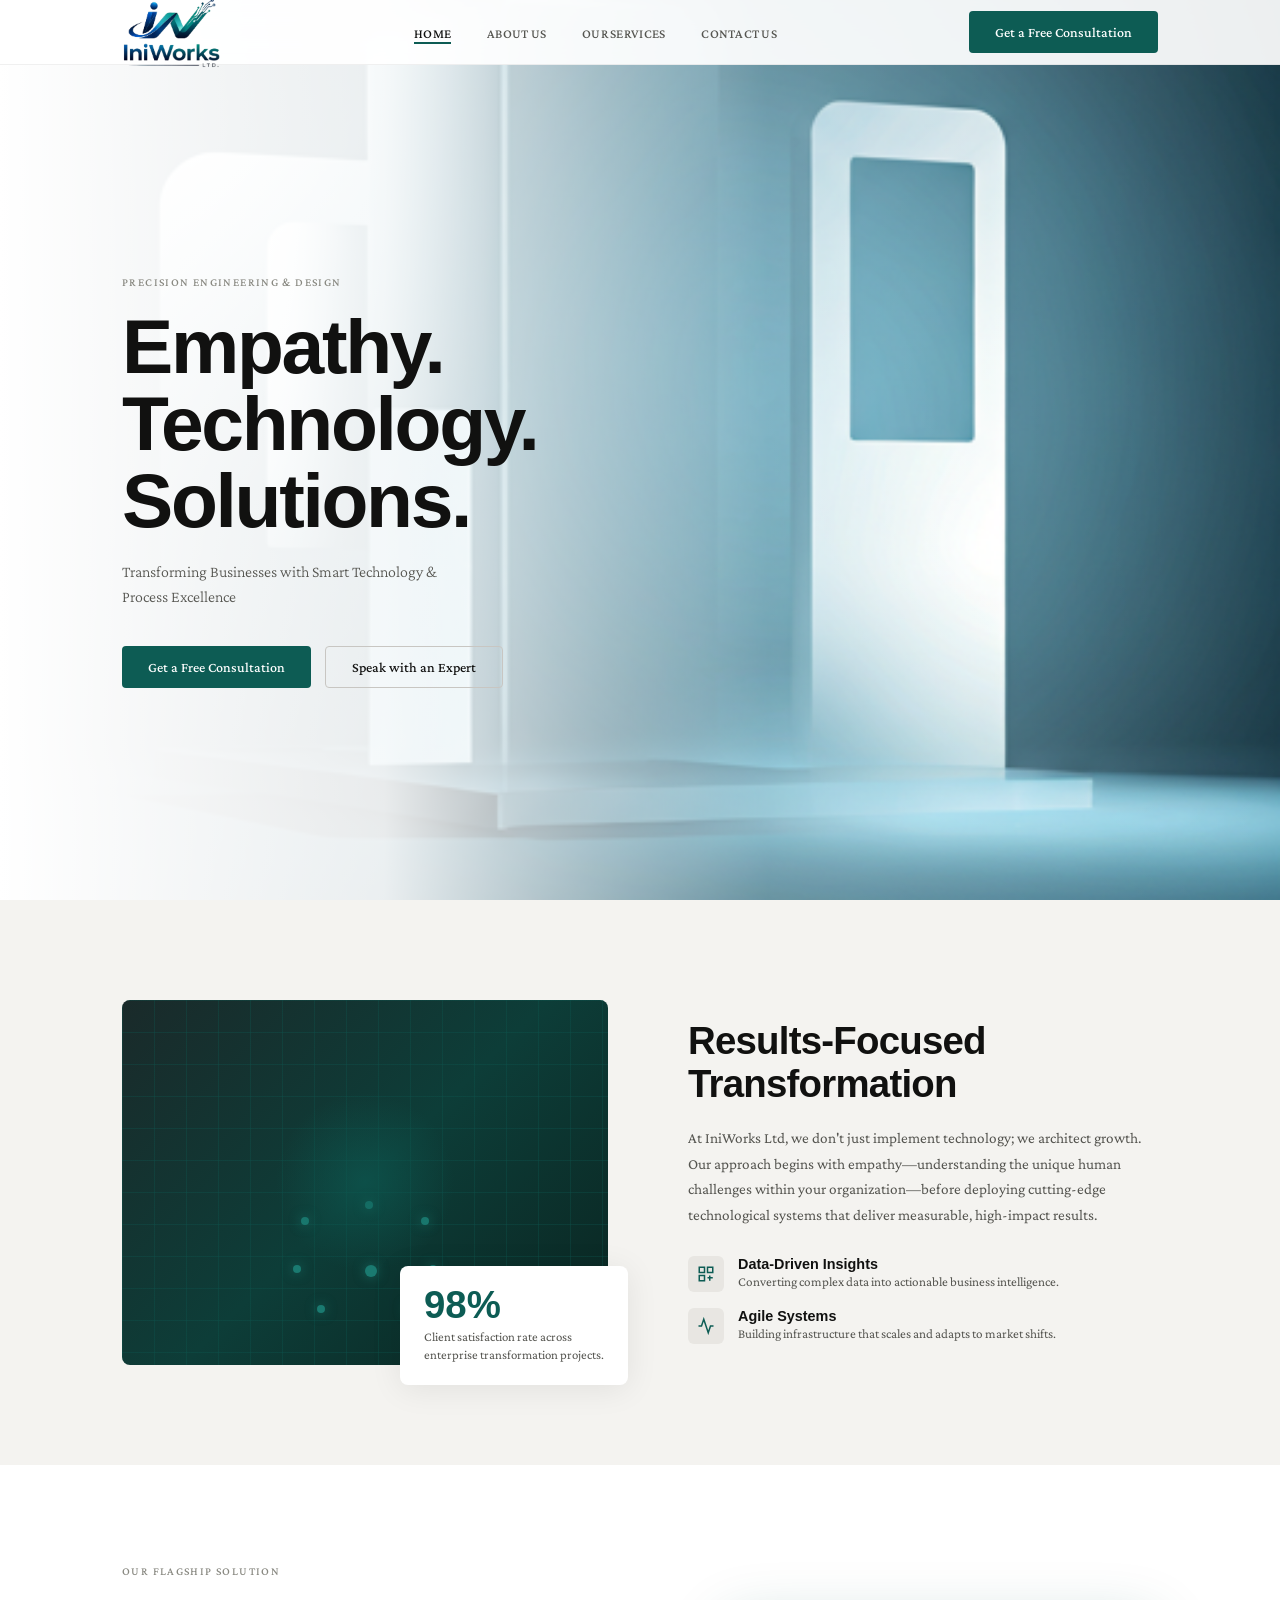
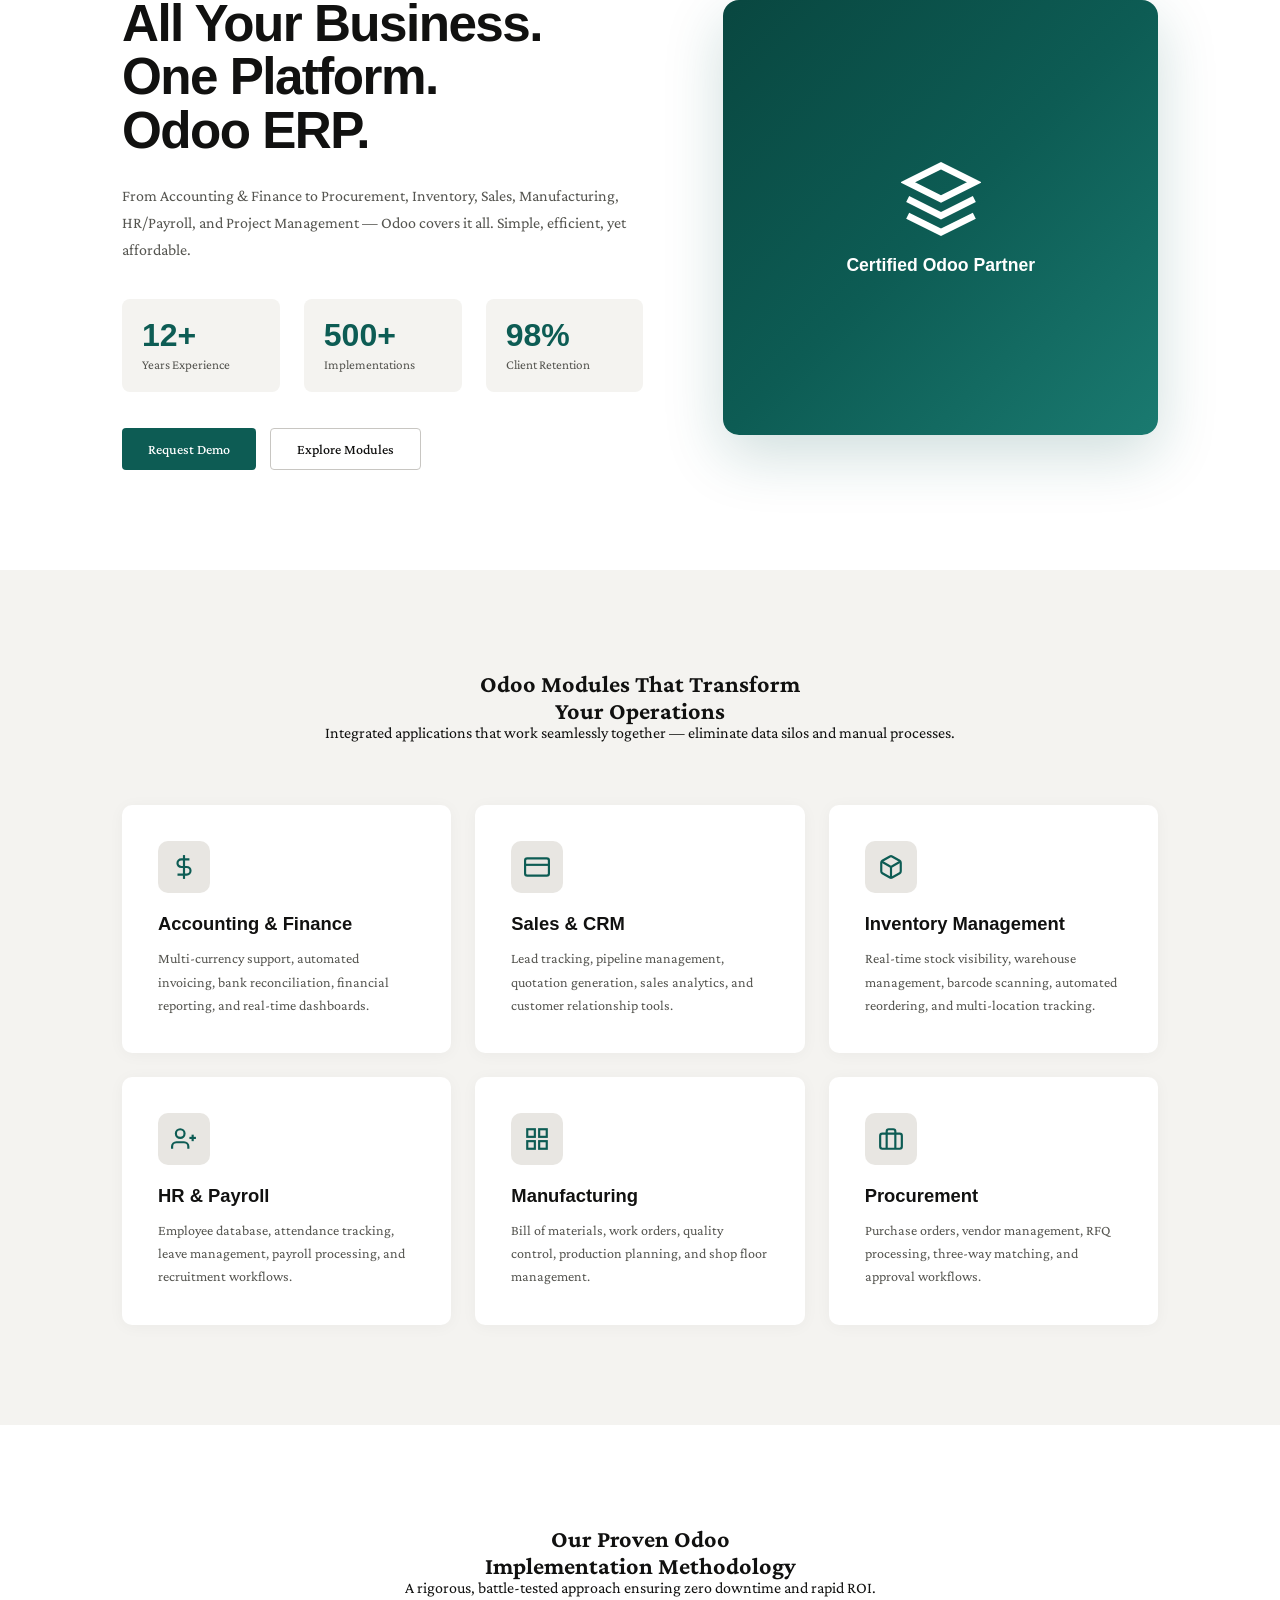
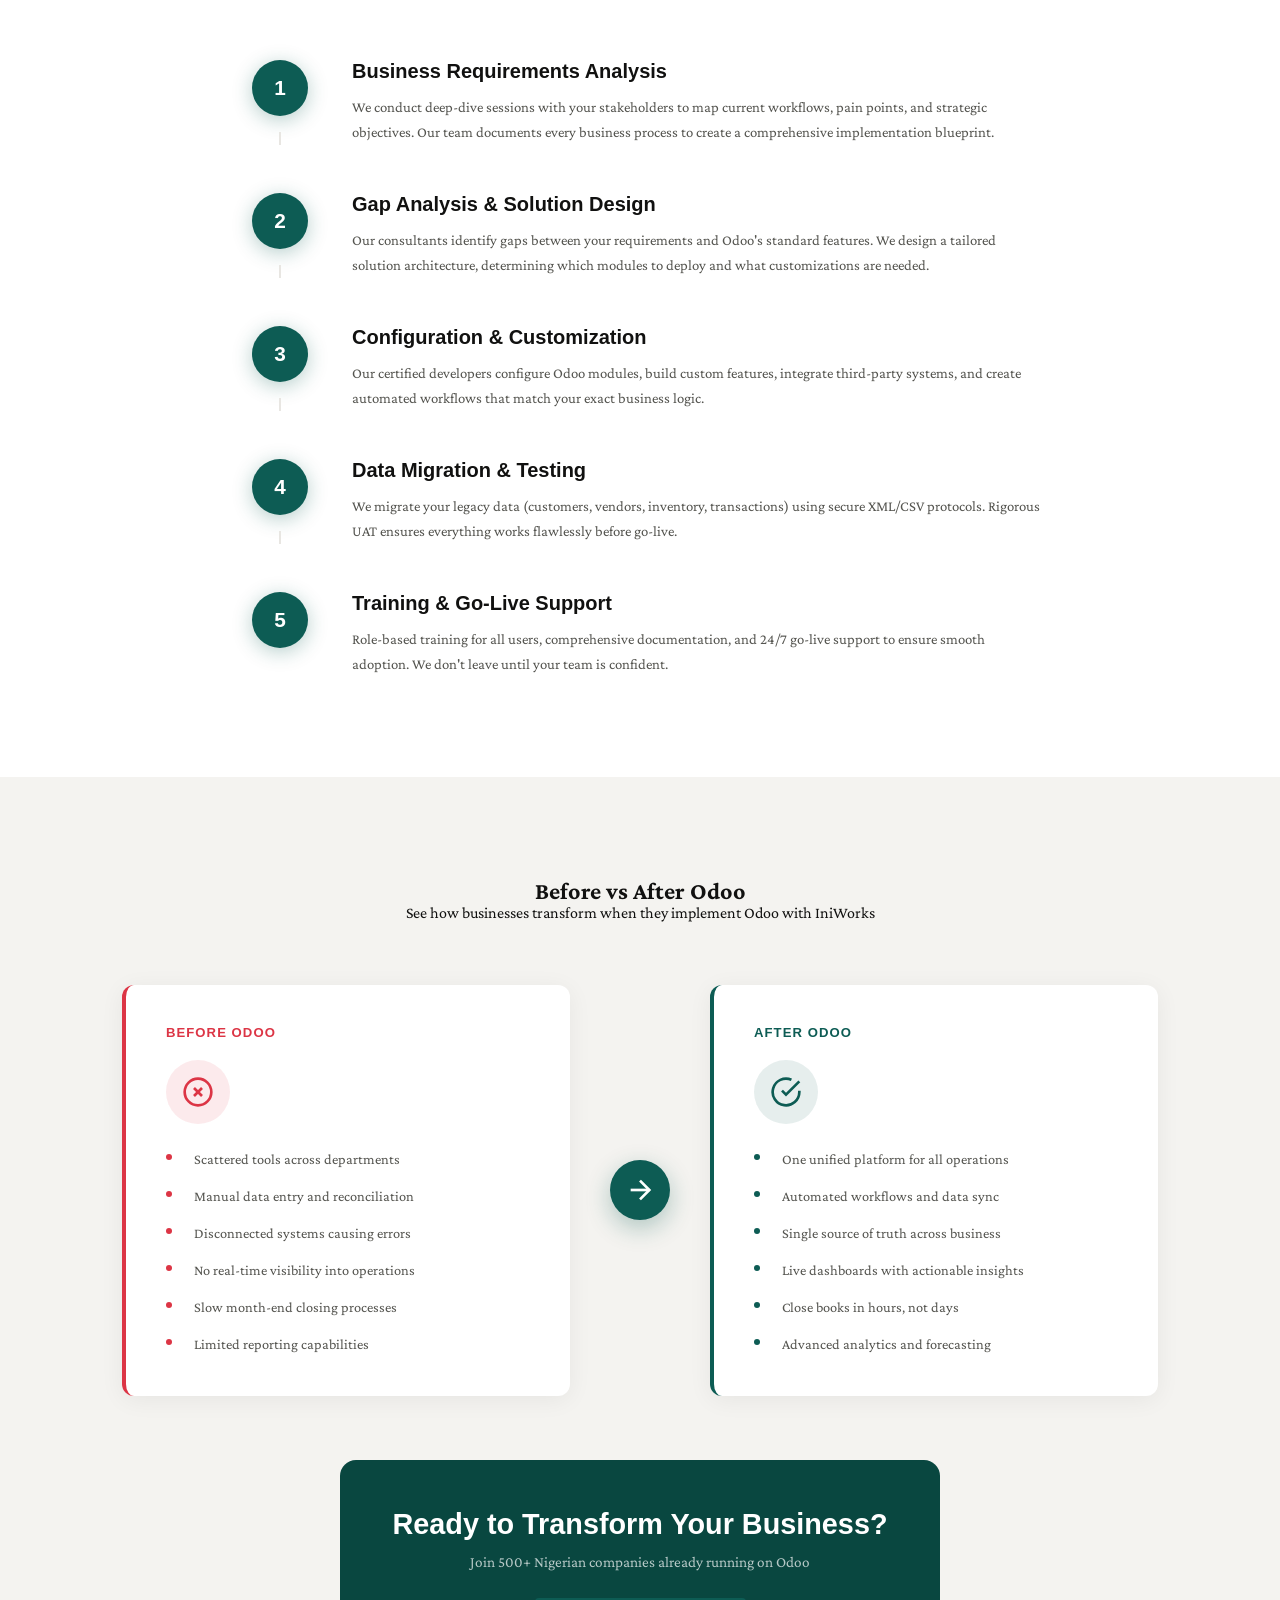
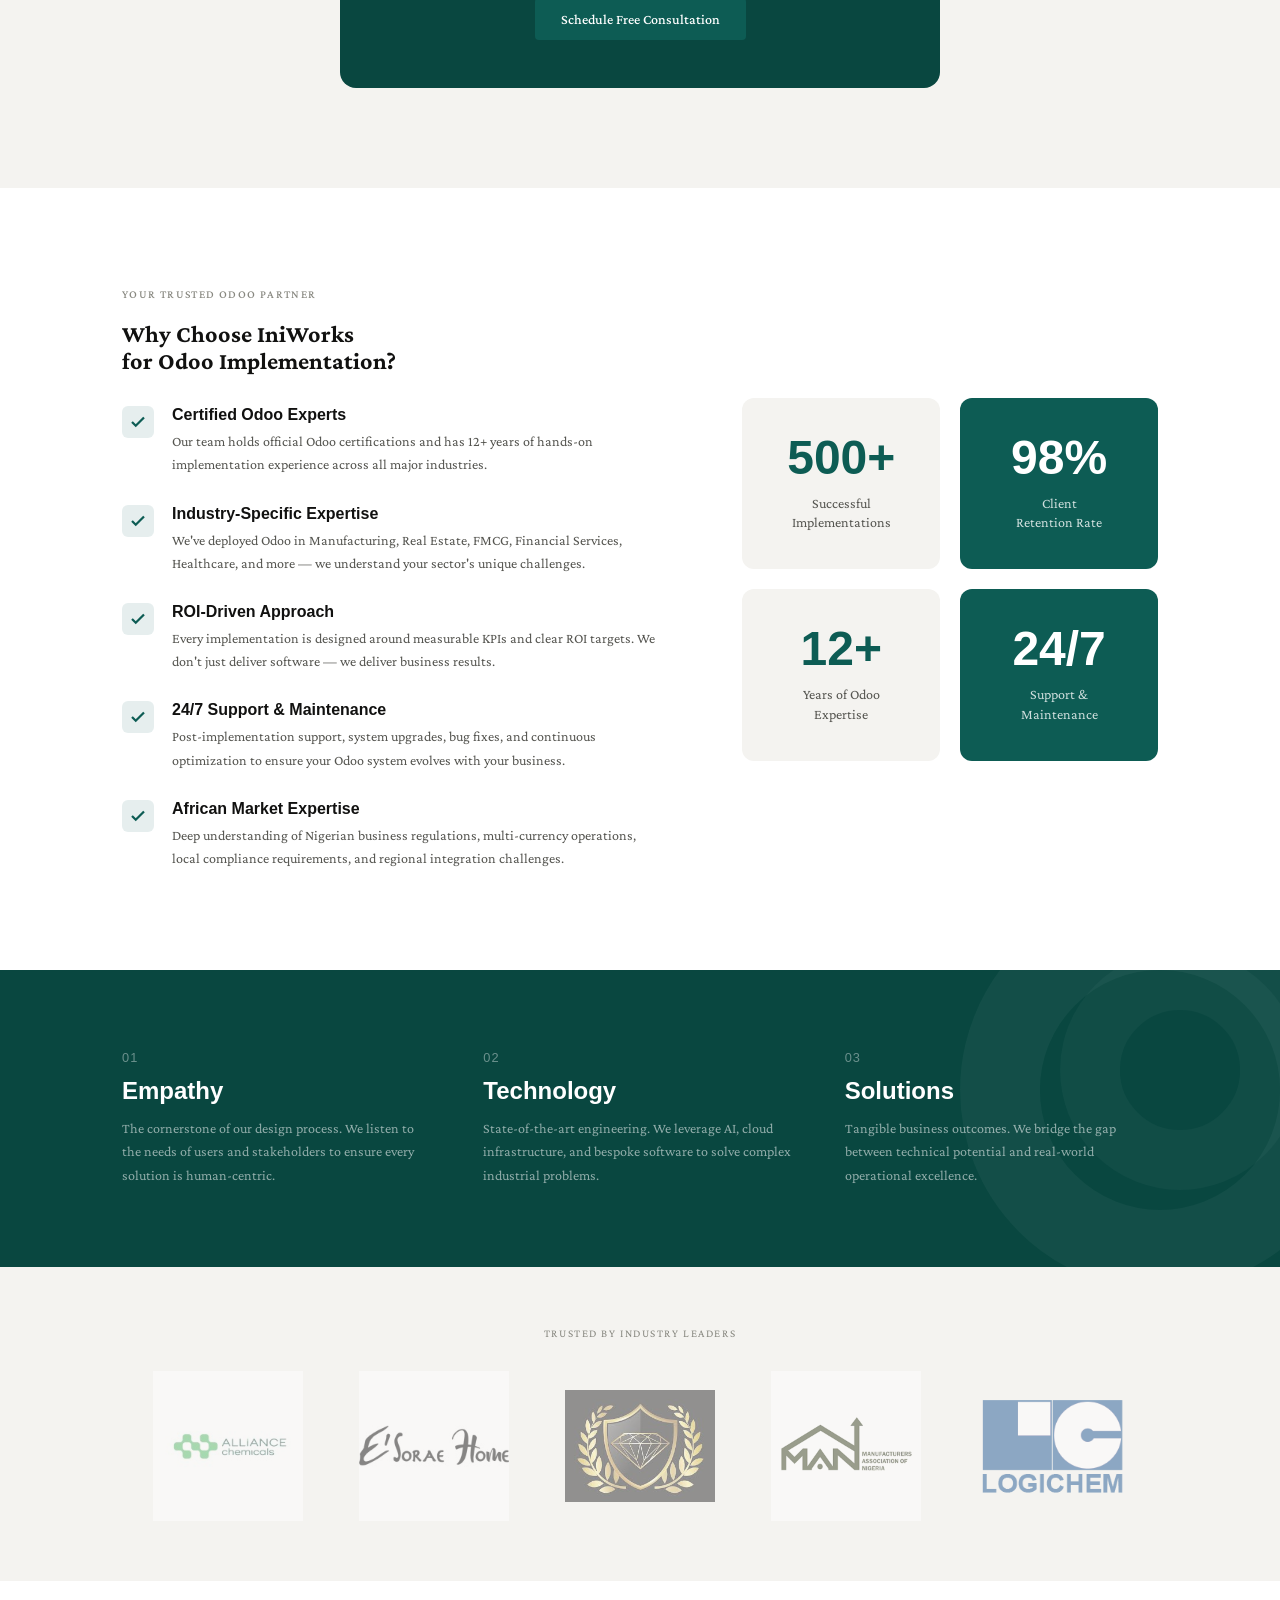
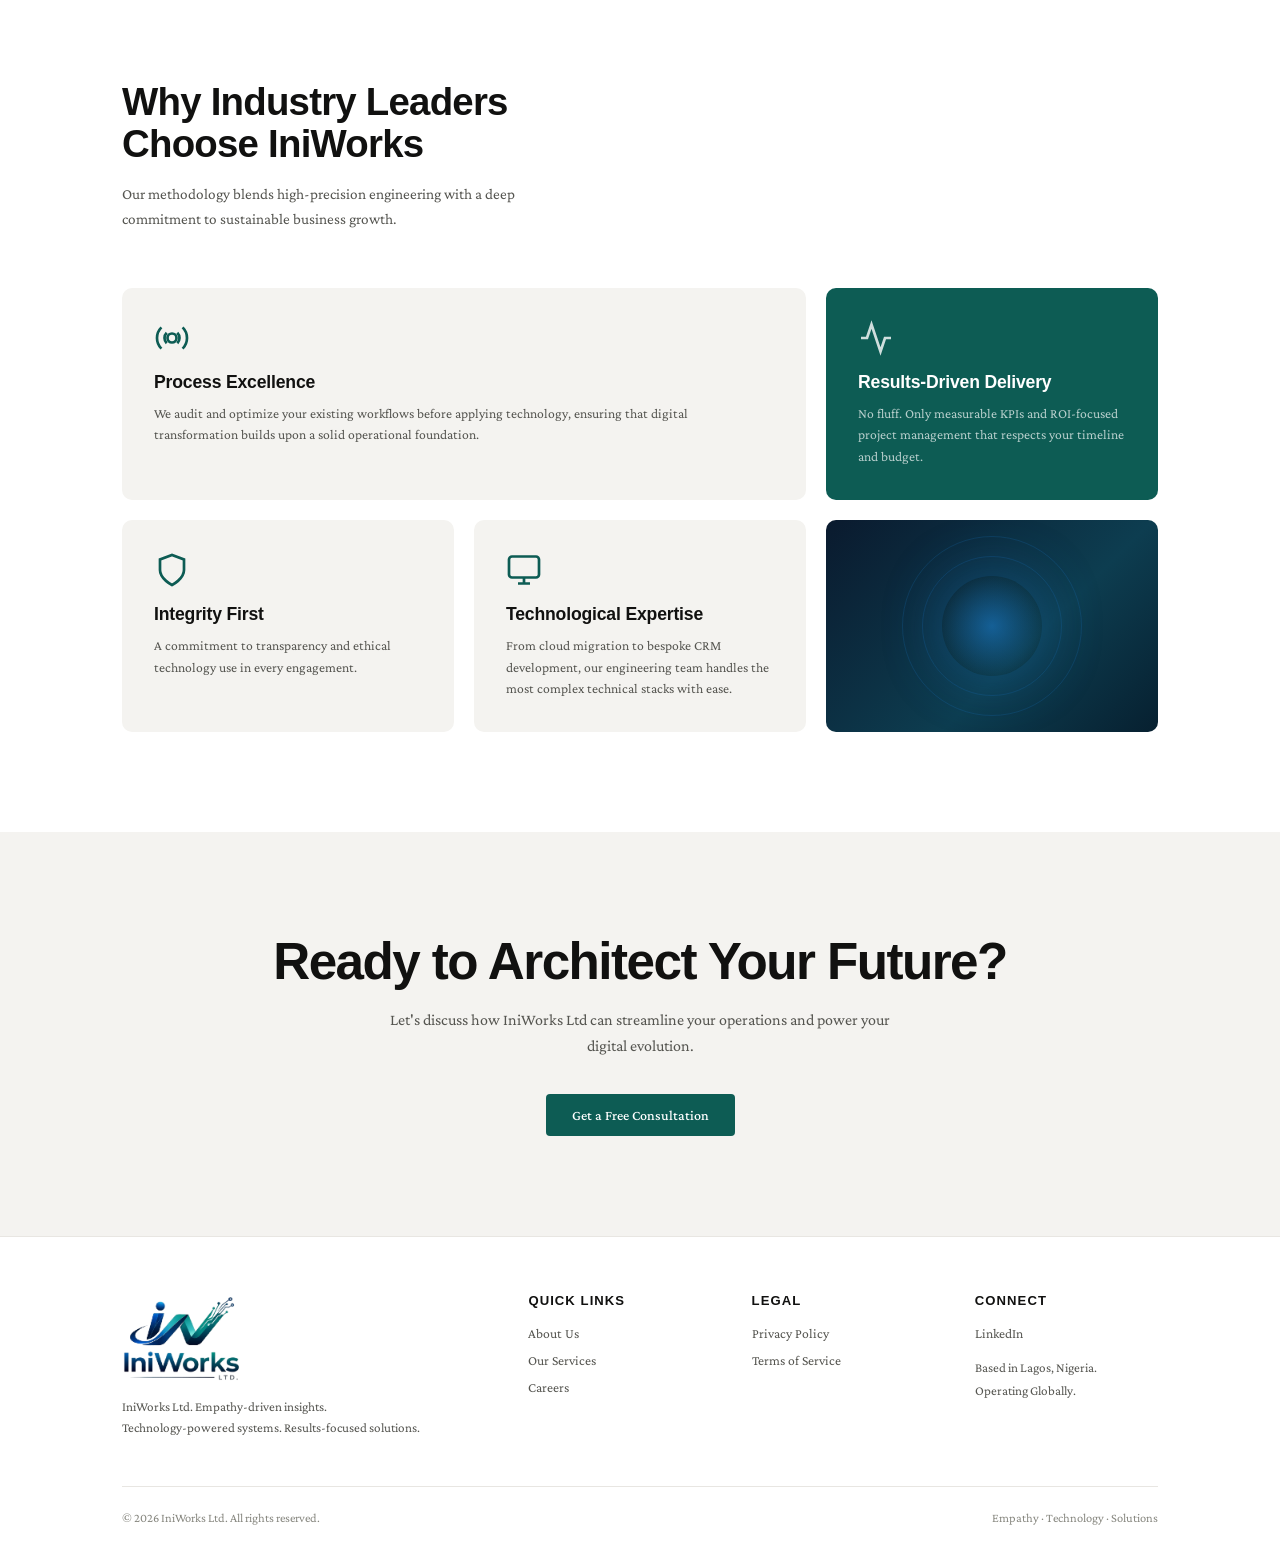
==== commit d762b1c0: "logos" ====
--- a/index.html
+++ b/index.html
@@ -4,10 +4,10 @@
   <meta charset="UTF-8" />
   <meta name="viewport" content="width=device-width, initial-scale=1.0" />
   <title>IniWorks Ltd — Empathy. Technology. Solutions.</title>
+  <link rel="stylesheet" href="css/style.css">
   <link rel="preconnect" href="https://fonts.googleapis.com" />
-   <link rel="stylesheet" href="css/style.css">
-  <link href="https://fonts.googleapis.com/css2?family=Syne:wght@400;600;700;800&family=DM+Sans:ital,wght@0,300;0,400;0,500;1,300&display=swap" rel="stylesheet" />
- 
+  <link rel="preconnect" href="https://fonts.gstatic.com" crossorigin />
+  <link href="https://fonts.googleapis.com/css2?family=Playfair+Display:wght@400;500;600;700;800;900&family=Crimson+Pro:wght@300;400;500;600;700&display=swap" rel="stylesheet" />
 </head>
 <body>
 
@@ -116,6 +116,352 @@
   </div>
 </section>
 
+<!-- ─── ODOO ERP HERO ──────────────────────────────────── -->
+<section id="odoo-hero">
+  <div class="container">
+    <div class="odoo-hero-grid">
+      <div class="odoo-hero-content reveal slide-right">
+        <p class="odoo-eyebrow">Our Flagship Solution</p>
+        <h2 class="odoo-heading">All Your Business.<br>One Platform.<br><span class="teal">Odoo ERP.</span></h2>
+        <p class="odoo-sub">From Accounting & Finance to Procurement, Inventory, Sales, Manufacturing, HR/Payroll, and Project Management — Odoo covers it all. Simple, efficient, yet affordable.</p>
+        <div class="odoo-stats">
+          <div class="stat-item">
+            <div class="stat-num">12+</div>
+            <div class="stat-label">Years Experience</div>
+          </div>
+          <div class="stat-item">
+            <div class="stat-num">500+</div>
+            <div class="stat-label">Implementations</div>
+          </div>
+          <div class="stat-item">
+            <div class="stat-num">98%</div>
+            <div class="stat-label">Client Retention</div>
+          </div>
+        </div>
+        <div class="odoo-ctas">
+          <a href="#contact" class="btn-primary">Request Demo</a>
+          <a href="#odoo-modules" class="btn-outline">Explore Modules</a>
+        </div>
+      </div>
+      <div class="odoo-hero-visual reveal slide-left">
+        <div class="odoo-badge">
+          <svg viewBox="0 0 24 24" fill="none" stroke="currentColor" stroke-width="2">
+            <path d="M12 2L2 7l10 5 10-5-10-5z"/>
+            <path d="M2 17l10 5 10-5M2 12l10 5 10-5"/>
+          </svg>
+          <span>Certified Odoo Partner</span>
+        </div>
+      </div>
+    </div>
+  </div>
+</section>
+
+<!-- ─── ODOO MODULES ───────────────────────────────────── -->
+<section id="odoo-modules">
+  <div class="container">
+    <div class="modules-header reveal">
+      <h2 class="section-heading">Odoo Modules That Transform<br>Your Operations</h2>
+      <p class="section-sub">Integrated applications that work seamlessly together — eliminate data silos and manual processes.</p>
+    </div>
+
+    <div class="modules-grid">
+      <div class="module-card reveal">
+        <div class="module-icon">
+          <svg viewBox="0 0 24 24" fill="none" stroke="currentColor" stroke-width="2">
+            <line x1="12" y1="1" x2="12" y2="23"/>
+            <path d="M17 5H9.5a3.5 3.5 0 0 0 0 7h5a3.5 3.5 0 0 1 0 7H6"/>
+          </svg>
+        </div>
+        <h3 class="module-title">Accounting & Finance</h3>
+        <p class="module-desc">Multi-currency support, automated invoicing, bank reconciliation, financial reporting, and real-time dashboards.</p>
+      </div>
+
+      <div class="module-card reveal" style="transition-delay:.1s">
+        <div class="module-icon">
+          <svg viewBox="0 0 24 24" fill="none" stroke="currentColor" stroke-width="2">
+            <rect x="1" y="4" width="22" height="16" rx="2" ry="2"/>
+            <line x1="1" y1="10" x2="23" y2="10"/>
+          </svg>
+        </div>
+        <h3 class="module-title">Sales & CRM</h3>
+        <p class="module-desc">Lead tracking, pipeline management, quotation generation, sales analytics, and customer relationship tools.</p>
+      </div>
+
+      <div class="module-card reveal" style="transition-delay:.2s">
+        <div class="module-icon">
+          <svg viewBox="0 0 24 24" fill="none" stroke="currentColor" stroke-width="2">
+            <path d="M21 16V8a2 2 0 0 0-1-1.73l-7-4a2 2 0 0 0-2 0l-7 4A2 2 0 0 0 3 8v8a2 2 0 0 0 1 1.73l7 4a2 2 0 0 0 2 0l7-4A2 2 0 0 0 21 16z"/>
+            <polyline points="3.27 6.96 12 12.01 20.73 6.96"/>
+            <line x1="12" y1="22.08" x2="12" y2="12"/>
+          </svg>
+        </div>
+        <h3 class="module-title">Inventory Management</h3>
+        <p class="module-desc">Real-time stock visibility, warehouse management, barcode scanning, automated reordering, and multi-location tracking.</p>
+      </div>
+
+      <div class="module-card reveal" style="transition-delay:.3s">
+        <div class="module-icon">
+          <svg viewBox="0 0 24 24" fill="none" stroke="currentColor" stroke-width="2">
+            <path d="M16 21v-2a4 4 0 0 0-4-4H5a4 4 0 0 0-4 4v2"/>
+            <circle cx="8.5" cy="7" r="4"/>
+            <line x1="20" y1="8" x2="20" y2="14"/>
+            <line x1="23" y1="11" x2="17" y2="11"/>
+          </svg>
+        </div>
+        <h3 class="module-title">HR & Payroll</h3>
+        <p class="module-desc">Employee database, attendance tracking, leave management, payroll processing, and recruitment workflows.</p>
+      </div>
+
+      <div class="module-card reveal" style="transition-delay:.4s">
+        <div class="module-icon">
+          <svg viewBox="0 0 24 24" fill="none" stroke="currentColor" stroke-width="2">
+            <rect x="3" y="3" width="7" height="7"/>
+            <rect x="14" y="3" width="7" height="7"/>
+            <rect x="14" y="14" width="7" height="7"/>
+            <rect x="3" y="14" width="7" height="7"/>
+          </svg>
+        </div>
+        <h3 class="module-title">Manufacturing</h3>
+        <p class="module-desc">Bill of materials, work orders, quality control, production planning, and shop floor management.</p>
+      </div>
+
+      <div class="module-card reveal" style="transition-delay:.5s">
+        <div class="module-icon">
+          <svg viewBox="0 0 24 24" fill="none" stroke="currentColor" stroke-width="2">
+            <rect x="2" y="7" width="20" height="14" rx="2" ry="2"/>
+            <path d="M16 21V5a2 2 0 0 0-2-2h-4a2 2 0 0 0-2 2v16"/>
+          </svg>
+        </div>
+        <h3 class="module-title">Procurement</h3>
+        <p class="module-desc">Purchase orders, vendor management, RFQ processing, three-way matching, and approval workflows.</p>
+      </div>
+    </div>
+  </div>
+</section>
+
+<!-- ─── IMPLEMENTATION PROCESS ─────────────────────────── -->
+<section id="implementation">
+  <div class="container">
+    <div class="impl-header reveal">
+      <h2 class="section-heading">Our Proven Odoo<br>Implementation Methodology</h2>
+      <p class="section-sub">A rigorous, battle-tested approach ensuring zero downtime and rapid ROI.</p>
+    </div>
+
+    <div class="impl-timeline">
+      <div class="timeline-item reveal">
+        <div class="timeline-marker">
+          <div class="marker-dot">1</div>
+          <div class="marker-line"></div>
+        </div>
+        <div class="timeline-content">
+          <h3 class="timeline-title">Business Requirements Analysis</h3>
+          <p class="timeline-desc">We conduct deep-dive sessions with your stakeholders to map current workflows, pain points, and strategic objectives. Our team documents every business process to create a comprehensive implementation blueprint.</p>
+        </div>
+      </div>
+
+      <div class="timeline-item reveal" style="transition-delay:.1s">
+        <div class="timeline-marker">
+          <div class="marker-dot">2</div>
+          <div class="marker-line"></div>
+        </div>
+        <div class="timeline-content">
+          <h3 class="timeline-title">Gap Analysis & Solution Design</h3>
+          <p class="timeline-desc">Our consultants identify gaps between your requirements and Odoo's standard features. We design a tailored solution architecture, determining which modules to deploy and what customizations are needed.</p>
+        </div>
+      </div>
+
+      <div class="timeline-item reveal" style="transition-delay:.2s">
+        <div class="timeline-marker">
+          <div class="marker-dot">3</div>
+          <div class="marker-line"></div>
+        </div>
+        <div class="timeline-content">
+          <h3 class="timeline-title">Configuration & Customization</h3>
+          <p class="timeline-desc">Our certified developers configure Odoo modules, build custom features, integrate third-party systems, and create automated workflows that match your exact business logic.</p>
+        </div>
+      </div>
+
+      <div class="timeline-item reveal" style="transition-delay:.3s">
+        <div class="timeline-marker">
+          <div class="marker-dot">4</div>
+          <div class="marker-line"></div>
+        </div>
+        <div class="timeline-content">
+          <h3 class="timeline-title">Data Migration & Testing</h3>
+          <p class="timeline-desc">We migrate your legacy data (customers, vendors, inventory, transactions) using secure XML/CSV protocols. Rigorous UAT ensures everything works flawlessly before go-live.</p>
+        </div>
+      </div>
+
+      <div class="timeline-item reveal" style="transition-delay:.4s">
+        <div class="timeline-marker">
+          <div class="marker-dot">5</div>
+        </div>
+        <div class="timeline-content">
+          <h3 class="timeline-title">Training & Go-Live Support</h3>
+          <p class="timeline-desc">Role-based training for all users, comprehensive documentation, and 24/7 go-live support to ensure smooth adoption. We don't leave until your team is confident.</p>
+        </div>
+      </div>
+    </div>
+  </div>
+</section>
+
+<!-- ─── BEFORE/AFTER TRANSFORMATION ────────────────────── -->
+<section id="transformation">
+  <div class="container">
+    <div class="transform-header reveal">
+      <h2 class="section-heading">Before vs After Odoo</h2>
+      <p class="section-sub">See how businesses transform when they implement Odoo with IniWorks</p>
+    </div>
+
+    <div class="transform-grid">
+      <div class="transform-card before reveal slide-left">
+        <div class="transform-label">Before Odoo</div>
+        <div class="transform-icon">
+          <svg viewBox="0 0 24 24" fill="none" stroke="currentColor" stroke-width="2">
+            <circle cx="12" cy="12" r="10"/>
+            <line x1="15" y1="9" x2="9" y2="15"/>
+            <line x1="9" y1="9" x2="15" y2="15"/>
+          </svg>
+        </div>
+        <ul class="transform-list">
+          <li>Scattered tools across departments</li>
+          <li>Manual data entry and reconciliation</li>
+          <li>Disconnected systems causing errors</li>
+          <li>No real-time visibility into operations</li>
+          <li>Slow month-end closing processes</li>
+          <li>Limited reporting capabilities</li>
+        </ul>
+      </div>
+
+      <div class="transform-arrow reveal">
+        <svg viewBox="0 0 24 24" fill="none" stroke="currentColor" stroke-width="2">
+          <line x1="5" y1="12" x2="19" y2="12"/>
+          <polyline points="12 5 19 12 12 19"/>
+        </svg>
+      </div>
+
+      <div class="transform-card after reveal slide-right">
+        <div class="transform-label">After Odoo</div>
+        <div class="transform-icon">
+          <svg viewBox="0 0 24 24" fill="none" stroke="currentColor" stroke-width="2">
+            <path d="M22 11.08V12a10 10 0 1 1-5.93-9.14"/>
+            <polyline points="22 4 12 14.01 9 11.01"/>
+          </svg>
+        </div>
+        <ul class="transform-list">
+          <li>One unified platform for all operations</li>
+          <li>Automated workflows and data sync</li>
+          <li>Single source of truth across business</li>
+          <li>Live dashboards with actionable insights</li>
+          <li>Close books in hours, not days</li>
+          <li>Advanced analytics and forecasting</li>
+        </ul>
+      </div>
+    </div>
+
+    <div class="transform-cta reveal">
+      <div class="cta-box">
+        <h3>Ready to Transform Your Business?</h3>
+        <p>Join 500+ Nigerian companies already running on Odoo</p>
+        <a href="#contact" class="btn-primary">Schedule Free Consultation</a>
+      </div>
+    </div>
+  </div>
+</section>
+
+<!-- ─── WHY CHOOSE INIWORKS FOR ODOO ───────────────────── -->
+<section id="why-iniworks-odoo">
+  <div class="container">
+    <div class="why-odoo-grid">
+      <div class="why-odoo-content reveal slide-right">
+        <p class="odoo-eyebrow">Your Trusted Odoo Partner</p>
+        <h2 class="section-heading">Why Choose IniWorks<br>for Odoo Implementation?</h2>
+        
+        <div class="why-odoo-features">
+          <div class="why-feature">
+            <div class="feature-check">
+              <svg viewBox="0 0 24 24" fill="none" stroke="currentColor" stroke-width="3">
+                <polyline points="20 6 9 17 4 12"/>
+              </svg>
+            </div>
+            <div>
+              <h4>Certified Odoo Experts</h4>
+              <p>Our team holds official Odoo certifications and has 12+ years of hands-on implementation experience across all major industries.</p>
+            </div>
+          </div>
+
+          <div class="why-feature">
+            <div class="feature-check">
+              <svg viewBox="0 0 24 24" fill="none" stroke="currentColor" stroke-width="3">
+                <polyline points="20 6 9 17 4 12"/>
+              </svg>
+            </div>
+            <div>
+              <h4>Industry-Specific Expertise</h4>
+              <p>We've deployed Odoo in Manufacturing, Real Estate, FMCG, Financial Services, Healthcare, and more — we understand your sector's unique challenges.</p>
+            </div>
+          </div>
+
+          <div class="why-feature">
+            <div class="feature-check">
+              <svg viewBox="0 0 24 24" fill="none" stroke="currentColor" stroke-width="3">
+                <polyline points="20 6 9 17 4 12"/>
+              </svg>
+            </div>
+            <div>
+              <h4>ROI-Driven Approach</h4>
+              <p>Every implementation is designed around measurable KPIs and clear ROI targets. We don't just deliver software — we deliver business results.</p>
+            </div>
+          </div>
+
+          <div class="why-feature">
+            <div class="feature-check">
+              <svg viewBox="0 0 24 24" fill="none" stroke="currentColor" stroke-width="3">
+                <polyline points="20 6 9 17 4 12"/>
+              </svg>
+            </div>
+            <div>
+              <h4>24/7 Support & Maintenance</h4>
+              <p>Post-implementation support, system upgrades, bug fixes, and continuous optimization to ensure your Odoo system evolves with your business.</p>
+            </div>
+          </div>
+
+          <div class="why-feature">
+            <div class="feature-check">
+              <svg viewBox="0 0 24 24" fill="none" stroke="currentColor" stroke-width="3">
+                <polyline points="20 6 9 17 4 12"/>
+              </svg>
+            </div>
+            <div>
+              <h4>African Market Expertise</h4>
+              <p>Deep understanding of Nigerian business regulations, multi-currency operations, local compliance requirements, and regional integration challenges.</p>
+            </div>
+          </div>
+        </div>
+      </div>
+
+      <div class="why-odoo-stats reveal slide-left">
+        <div class="stat-card">
+          <div class="stat-big">500+</div>
+          <div class="stat-text">Successful<br>Implementations</div>
+        </div>
+        <div class="stat-card dark">
+          <div class="stat-big">98%</div>
+          <div class="stat-text">Client<br>Retention Rate</div>
+        </div>
+        <div class="stat-card">
+          <div class="stat-big">12+</div>
+          <div class="stat-text">Years of Odoo<br>Expertise</div>
+        </div>
+        <div class="stat-card dark">
+          <div class="stat-big">24/7</div>
+          <div class="stat-text">Support &<br>Maintenance</div>
+        </div>
+      </div>
+    </div>
+  </div>
+</section>
+
 <!-- ─── PILLARS ────────────────────────────────────────── -->
 <section id="pillars">
   <div class="container">
@@ -145,22 +491,21 @@
     <p class="trust-label reveal">Trusted by Industry Leaders</p>
     <div class="logos-row reveal">
       <div class="logo-item">
-        <span class="logo-name">MAN</span>
-        <span class="logo-sub">Truck &amp; Bus</span>
+        <img src="images/alliancechemicalsglobal_logo.jpeg" width="150">
+        <!--<span class="logo-name">MAN</span>
+        <span class="logo-sub">Truck &amp; Bus</span>-->
       </div>
       <div class="logo-item">
-        <span class="logo-name">ESORAE</span>
-        <span class="logo-sub">Homes</span>
+         <img src="images/es.png" width="150">
       </div>
       <div class="logo-item">
-        <span class="logo-name">DIAMOND CREST</span>
+         <img src="images/diamond-crest.jpeg" width="150">
       </div>
       <div class="logo-item">
-        <span class="logo-name">A-Z</span>
-        <span class="logo-sub">Petroleum</span>
+         <img src="images/man-1.png" width="150">
       </div>
       <div class="logo-item">
-        <span class="logo-name">ZENITH</span>
+         <img src="images/Logichem-Chemical-Engineering-Technologists-Contractors.png" width="150">
       </div>
     </div>
   </div>
--- a/css/style.css
+++ b/css/style.css
@@ -1,4 +1,4 @@
-
+ 
     *, *::before, *::after { box-sizing: border-box; margin: 0; padding: 0; }
 
     :root {
@@ -17,7 +17,7 @@
     html { scroll-behavior: smooth; }
 
     body {
-      font-family: 'DM Sans', sans-serif;
+       font-family: 'Crimson Pro', 'Times New Roman', Georgia, serif;
       background: var(--white);
       color: var(--text-dark);
       overflow-x: hidden;
@@ -30,7 +30,7 @@
       display: inline-block;
       background: var(--teal);
       color: var(--white);
-      font-family: 'DM Sans', sans-serif;
+       font-family: 'Crimson Pro', 'Times New Roman', serif;
       font-size: .875rem;
       font-weight: 500;
       padding: 13px 26px;
@@ -46,7 +46,7 @@
       display: inline-block;
       background: transparent;
       color: var(--text-dark);
-      font-family: 'DM Sans', sans-serif;
+         font-family: 'Crimson Pro', 'Times New Roman', Georgia, serif;
       font-size: .875rem;
       font-weight: 500;
       padding: 12px 26px;
@@ -704,6 +704,429 @@
       gap: 8px;
     }
 
+    /* ─── ODOO ERP HERO ──────────────────────────────── */
+    #odoo-hero {
+      background: var(--white);
+      padding: 100px 0;
+    }
+    .odoo-hero-grid {
+      display: grid;
+      grid-template-columns: 1.2fr 1fr;
+      gap: 80px;
+      align-items: center;
+    }
+    .odoo-eyebrow {
+      font-size: .72rem;
+      font-weight: 500;
+      letter-spacing: .12em;
+      text-transform: uppercase;
+      color: var(--text-light);
+      margin-bottom: 20px;
+    }
+    .odoo-heading {
+      font-family: 'Syne', sans-serif;
+      font-size: clamp(2.4rem, 4vw, 3.6rem);
+      font-weight: 800;
+      line-height: 1.05;
+      letter-spacing: -.03em;
+      margin-bottom: 24px;
+    }
+    .odoo-sub {
+      font-size: 1rem;
+      color: var(--text-mid);
+      line-height: 1.7;
+      margin-bottom: 36px;
+      max-width: 520px;
+    }
+    .odoo-stats {
+      display: grid;
+      grid-template-columns: repeat(3, 1fr);
+      gap: 24px;
+      margin-bottom: 36px;
+    }
+    .stat-item {
+      background: var(--off-white);
+      padding: 20px;
+      border-radius: 8px;
+    }
+    .stat-num {
+      font-family: 'Syne', sans-serif;
+      font-size: 2rem;
+      font-weight: 800;
+      color: var(--teal);
+      line-height: 1;
+      margin-bottom: 6px;
+    }
+    .stat-label {
+      font-size: .82rem;
+      color: var(--text-mid);
+    }
+    .odoo-ctas {
+      display: flex;
+      gap: 14px;
+      flex-wrap: wrap;
+    }
+    .odoo-hero-visual {
+      position: relative;
+      background: linear-gradient(135deg, var(--teal-dark) 0%, var(--teal) 50%, var(--teal-light) 100%);
+      border-radius: 16px;
+      aspect-ratio: 1;
+      display: flex;
+      align-items: center;
+      justify-content: center;
+      box-shadow: 0 20px 60px rgba(13,92,84,.2);
+    }
+    .odoo-badge {
+      display: flex;
+      flex-direction: column;
+      align-items: center;
+      gap: 16px;
+      color: white;
+    }
+    .odoo-badge svg {
+      width: 80px;
+      height: 80px;
+    }
+    .odoo-badge span {
+      font-family: 'Syne', sans-serif;
+      font-weight: 700;
+      font-size: 1.1rem;
+      text-align: center;
+    }
+
+    /* ─── ODOO MODULES ───────────────────────────────── */
+    #odoo-modules {
+      background: var(--off-white);
+      padding: 100px 0;
+    }
+    .modules-header {
+      text-align: center;
+      max-width: 700px;
+      margin: 0 auto 64px;
+    }
+    .modules-grid {
+      display: grid;
+      grid-template-columns: repeat(3, 1fr);
+      gap: 24px;
+    }
+    .module-card {
+      background: white;
+      padding: 36px;
+      border-radius: 10px;
+      box-shadow: 0 2px 16px rgba(0,0,0,.04);
+      transition: transform .2s, box-shadow .2s;
+    }
+    .module-card:hover {
+      transform: translateY(-4px);
+      box-shadow: 0 8px 40px rgba(0,0,0,.1);
+    }
+    .module-icon {
+      width: 52px;
+      height: 52px;
+      background: var(--mid-grey);
+      border-radius: 10px;
+      display: flex;
+      align-items: center;
+      justify-content: center;
+      margin-bottom: 20px;
+    }
+    .module-icon svg {
+      width: 26px;
+      height: 26px;
+      color: var(--teal);
+    }
+    .module-title {
+      font-family: 'Syne', sans-serif;
+      font-weight: 700;
+      font-size: 1.15rem;
+      margin-bottom: 12px;
+    }
+    .module-desc {
+      font-size: .88rem;
+      color: var(--text-mid);
+      line-height: 1.65;
+    }
+
+    /* ─── IMPLEMENTATION PROCESS ─────────────────────── */
+    #implementation {
+      background: var(--white);
+      padding: 100px 0;
+    }
+    .impl-header {
+      text-align: center;
+      max-width: 640px;
+      margin: 0 auto 64px;
+    }
+    .impl-timeline {
+      max-width: 800px;
+      margin: 0 auto;
+    }
+    .timeline-item {
+      display: grid;
+      grid-template-columns: 80px 1fr;
+      gap: 32px;
+      margin-bottom: 48px;
+    }
+    .timeline-item:last-child {
+      margin-bottom: 0;
+    }
+    .timeline-marker {
+      display: flex;
+      flex-direction: column;
+      align-items: center;
+    }
+    .marker-dot {
+      width: 56px;
+      height: 56px;
+      background: var(--teal);
+      border-radius: 50%;
+      display: flex;
+      align-items: center;
+      justify-content: center;
+      font-family: 'Syne', sans-serif;
+      font-weight: 800;
+      font-size: 1.3rem;
+      color: white;
+      margin-bottom: 16px;
+      box-shadow: 0 4px 20px rgba(13,92,84,.3);
+    }
+    .marker-line {
+      width: 2px;
+      flex: 1;
+      background: var(--mid-grey);
+    }
+    .timeline-item:last-child .marker-line {
+      display: none;
+    }
+    .timeline-title {
+      font-family: 'Syne', sans-serif;
+      font-weight: 700;
+      font-size: 1.25rem;
+      margin-bottom: 12px;
+    }
+    .timeline-desc {
+      font-size: .92rem;
+      color: var(--text-mid);
+      line-height: 1.7;
+    }
+
+    /* ─── TRANSFORMATION ─────────────────────────────── */
+    #transformation {
+      background: var(--off-white);
+      padding: 100px 0;
+    }
+    .transform-header {
+      text-align: center;
+      max-width: 640px;
+      margin: 0 auto 64px;
+    }
+    .transform-grid {
+      display: grid;
+      grid-template-columns: 1fr auto 1fr;
+      gap: 40px;
+      align-items: center;
+      margin-bottom: 64px;
+    }
+    .transform-card {
+      background: white;
+      padding: 40px;
+      border-radius: 12px;
+      box-shadow: 0 4px 24px rgba(0,0,0,.06);
+    }
+    .transform-card.before {
+      border-left: 4px solid #dc3545;
+    }
+    .transform-card.after {
+      border-left: 4px solid var(--teal);
+    }
+    .transform-label {
+      font-family: 'Syne', sans-serif;
+      font-weight: 700;
+      font-size: .82rem;
+      text-transform: uppercase;
+      letter-spacing: .08em;
+      margin-bottom: 20px;
+    }
+    .transform-card.before .transform-label {
+      color: #dc3545;
+    }
+    .transform-card.after .transform-label {
+      color: var(--teal);
+    }
+    .transform-icon {
+      width: 64px;
+      height: 64px;
+      border-radius: 50%;
+      display: flex;
+      align-items: center;
+      justify-content: center;
+      margin-bottom: 24px;
+    }
+    .transform-card.before .transform-icon {
+      background: rgba(220,53,69,.1);
+      color: #dc3545;
+    }
+    .transform-card.after .transform-icon {
+      background: rgba(13,92,84,.1);
+      color: var(--teal);
+    }
+    .transform-icon svg {
+      width: 32px;
+      height: 32px;
+    }
+    .transform-list {
+      list-style: none;
+      display: flex;
+      flex-direction: column;
+      gap: 14px;
+    }
+    .transform-list li {
+      padding-left: 28px;
+      position: relative;
+      font-size: .9rem;
+      color: var(--text-mid);
+      line-height: 1.6;
+    }
+    .transform-list li::before {
+      content: '';
+      position: absolute;
+      left: 0;
+      top: 6px;
+      width: 6px;
+      height: 6px;
+      border-radius: 50%;
+    }
+    .transform-card.before .transform-list li::before {
+      background: #dc3545;
+    }
+    .transform-card.after .transform-list li::before {
+      background: var(--teal);
+    }
+    .transform-arrow {
+      width: 60px;
+      height: 60px;
+      background: var(--teal);
+      border-radius: 50%;
+      display: flex;
+      align-items: center;
+      justify-content: center;
+      box-shadow: 0 8px 24px rgba(13,92,84,.3);
+    }
+    .transform-arrow svg {
+      width: 32px;
+      height: 32px;
+      color: white;
+    }
+    .transform-cta {
+      text-align: center;
+    }
+    .cta-box {
+      background: var(--teal-dark);
+      padding: 48px;
+      border-radius: 16px;
+      max-width: 600px;
+      margin: 0 auto;
+    }
+    .cta-box h3 {
+      font-family: 'Syne', sans-serif;
+      font-size: 1.8rem;
+      font-weight: 800;
+      color: white;
+      margin-bottom: 12px;
+    }
+    .cta-box p {
+      font-size: .95rem;
+      color: rgba(255,255,255,.7);
+      margin-bottom: 28px;
+    }
+
+    /* ─── WHY INIWORKS ODOO ──────────────────────────── */
+    #why-iniworks-odoo {
+      background: var(--white);
+      padding: 100px 0;
+    }
+    .why-odoo-grid {
+      display: grid;
+      grid-template-columns: 1.3fr 1fr;
+      gap: 80px;
+      align-items: center;
+    }
+    .why-odoo-features {
+      display: flex;
+      flex-direction: column;
+      gap: 28px;
+      margin-top: 32px;
+    }
+    .why-feature {
+      display: flex;
+      gap: 18px;
+      align-items: flex-start;
+    }
+    .feature-check {
+      width: 32px;
+      height: 32px;
+      min-width: 32px;
+      background: rgba(13,92,84,.1);
+      border-radius: 6px;
+      display: flex;
+      align-items: center;
+      justify-content: center;
+    }
+    .feature-check svg {
+      width: 18px;
+      height: 18px;
+      color: var(--teal);
+    }
+    .why-feature h4 {
+      font-family: 'Syne', sans-serif;
+      font-weight: 700;
+      font-size: 1rem;
+      margin-bottom: 6px;
+    }
+    .why-feature p {
+      font-size: .88rem;
+      color: var(--text-mid);
+      line-height: 1.65;
+    }
+    .why-odoo-stats {
+      display: grid;
+      grid-template-columns: 1fr 1fr;
+      gap: 20px;
+    }
+    .stat-card {
+      background: var(--off-white);
+      padding: 36px 28px;
+      border-radius: 12px;
+      text-align: center;
+    }
+    .stat-card.dark {
+      background: var(--teal);
+      color: white;
+    }
+    .stat-big {
+      font-family: 'Syne', sans-serif;
+      font-size: 3rem;
+      font-weight: 800;
+      line-height: 1;
+      margin-bottom: 12px;
+    }
+    .stat-card.dark .stat-big {
+      color: white;
+    }
+    .stat-card .stat-big {
+      color: var(--teal);
+    }
+    .stat-text {
+      font-size: .88rem;
+      line-height: 1.4;
+    }
+    .stat-card.dark .stat-text {
+      color: rgba(255,255,255,.8);
+    }
+    .stat-card .stat-text {
+      color: var(--text-mid);
+    }
+
     /* ─── RESPONSIVE ─────────────────────────────────── */
     @media (max-width: 900px) {
       .nav-links, .nav-cta { display: none; }
@@ -724,6 +1147,22 @@
       .about-text { padding: 0; }
       .about-stat { right: 0; bottom: -16px; }
 
+      .odoo-hero-grid { grid-template-columns: 1fr; gap: 48px; }
+      .odoo-stats { grid-template-columns: 1fr; }
+
+      .modules-grid { grid-template-columns: 1fr 1fr; }
+
+      .transform-grid {
+        grid-template-columns: 1fr;
+        gap: 32px;
+      }
+      .transform-arrow {
+        transform: rotate(90deg);
+        margin: 0 auto;
+      }
+
+      .why-odoo-grid { grid-template-columns: 1fr; gap: 48px; }
+
       .pillars-grid { grid-template-columns: 1fr; gap: 32px; }
 
       .why-bento {
@@ -742,10 +1181,25 @@
       .hero-left { padding: 48px 20px 32px; }
       .hero-headline { font-size: 2.8rem; }
 
-      #about, #why, #cta { padding: 72px 0; }
+      #about, #odoo-hero, #odoo-modules, #implementation, #transformation, #why-iniworks-odoo, #why, #cta { padding: 72px 0; }
       #pillars { padding: 64px 0; }
 
       .about-stat { position: relative; right: auto; bottom: auto; margin-top: 16px; display: inline-block; }
+
+      .modules-grid { grid-template-columns: 1fr; }
+
+      .timeline-item {
+        grid-template-columns: 60px 1fr;
+        gap: 20px;
+        margin-bottom: 36px;
+      }
+      .marker-dot {
+        width: 48px;
+        height: 48px;
+        font-size: 1.1rem;
+      }
+
+      .why-odoo-stats { grid-template-columns: 1fr; }
 
       .why-bento { grid-template-columns: 1fr; }
       .bento-card.span2 { grid-column: span 1; }
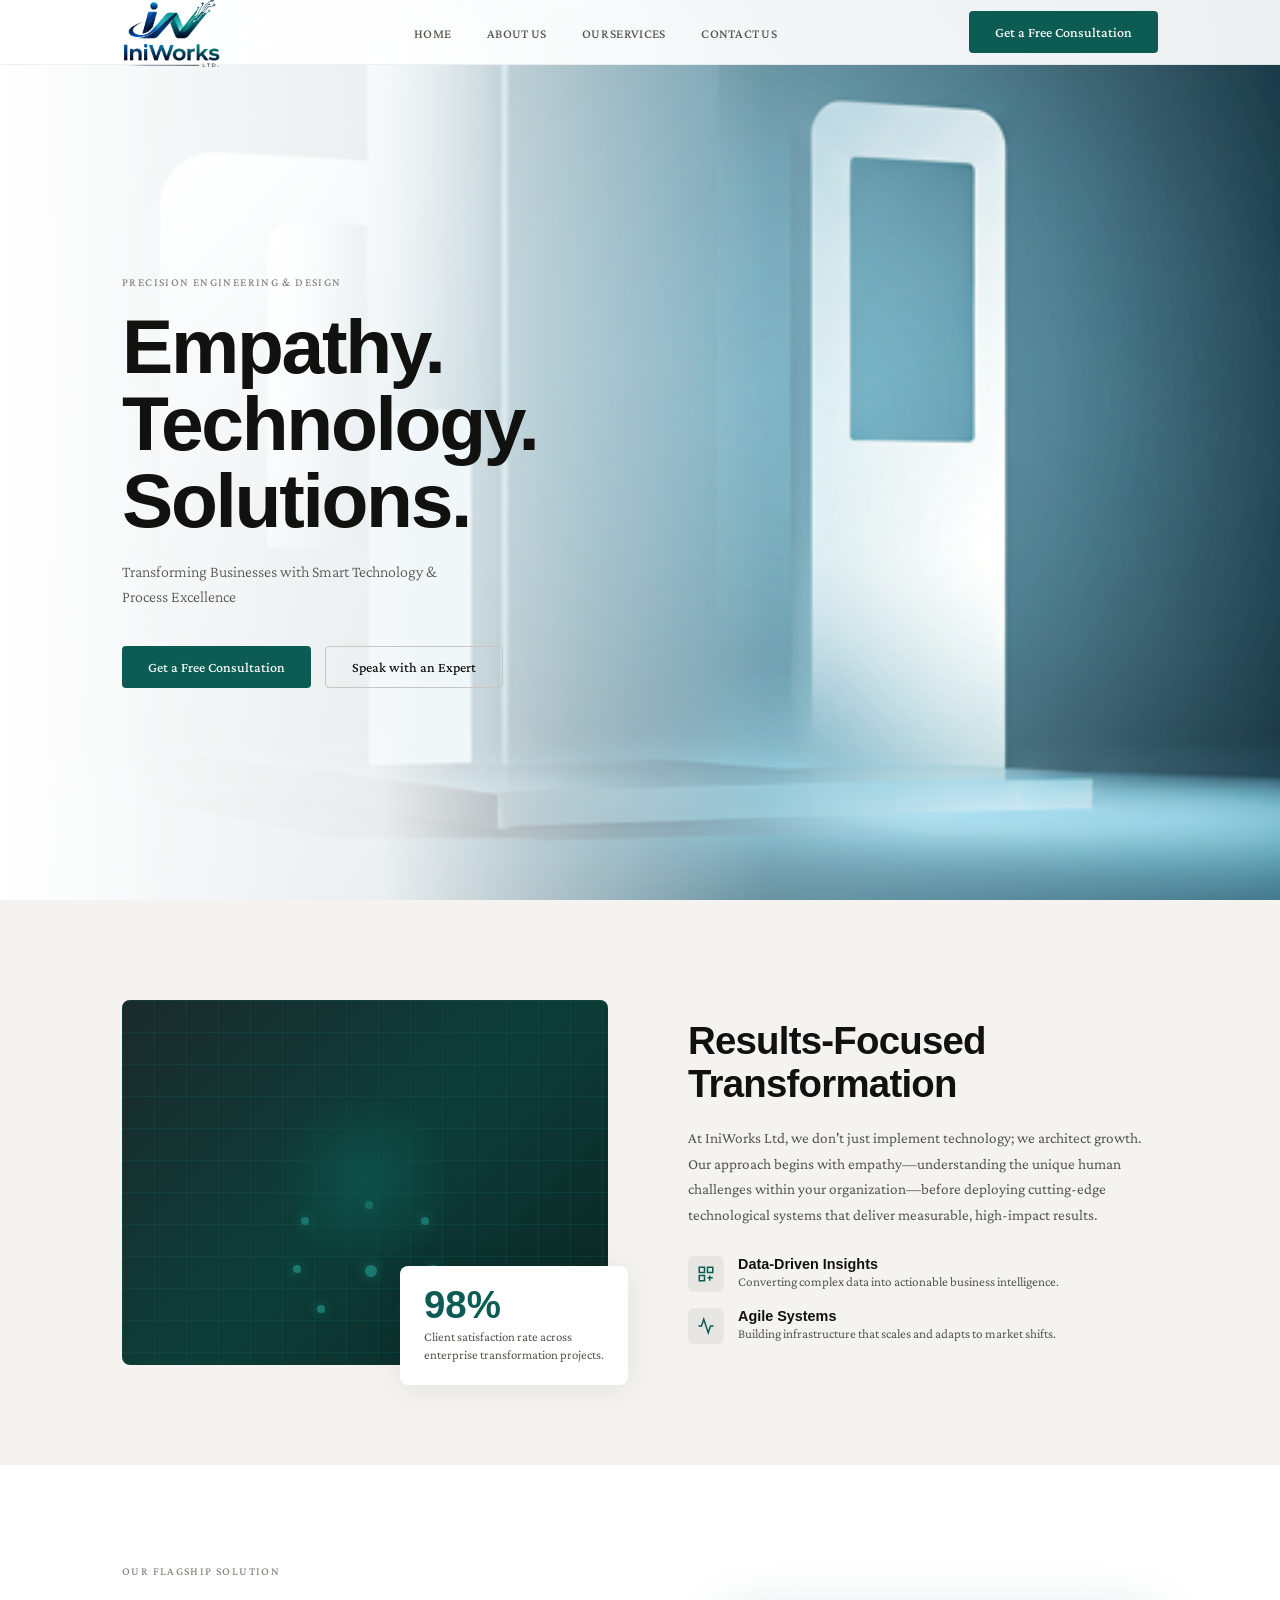
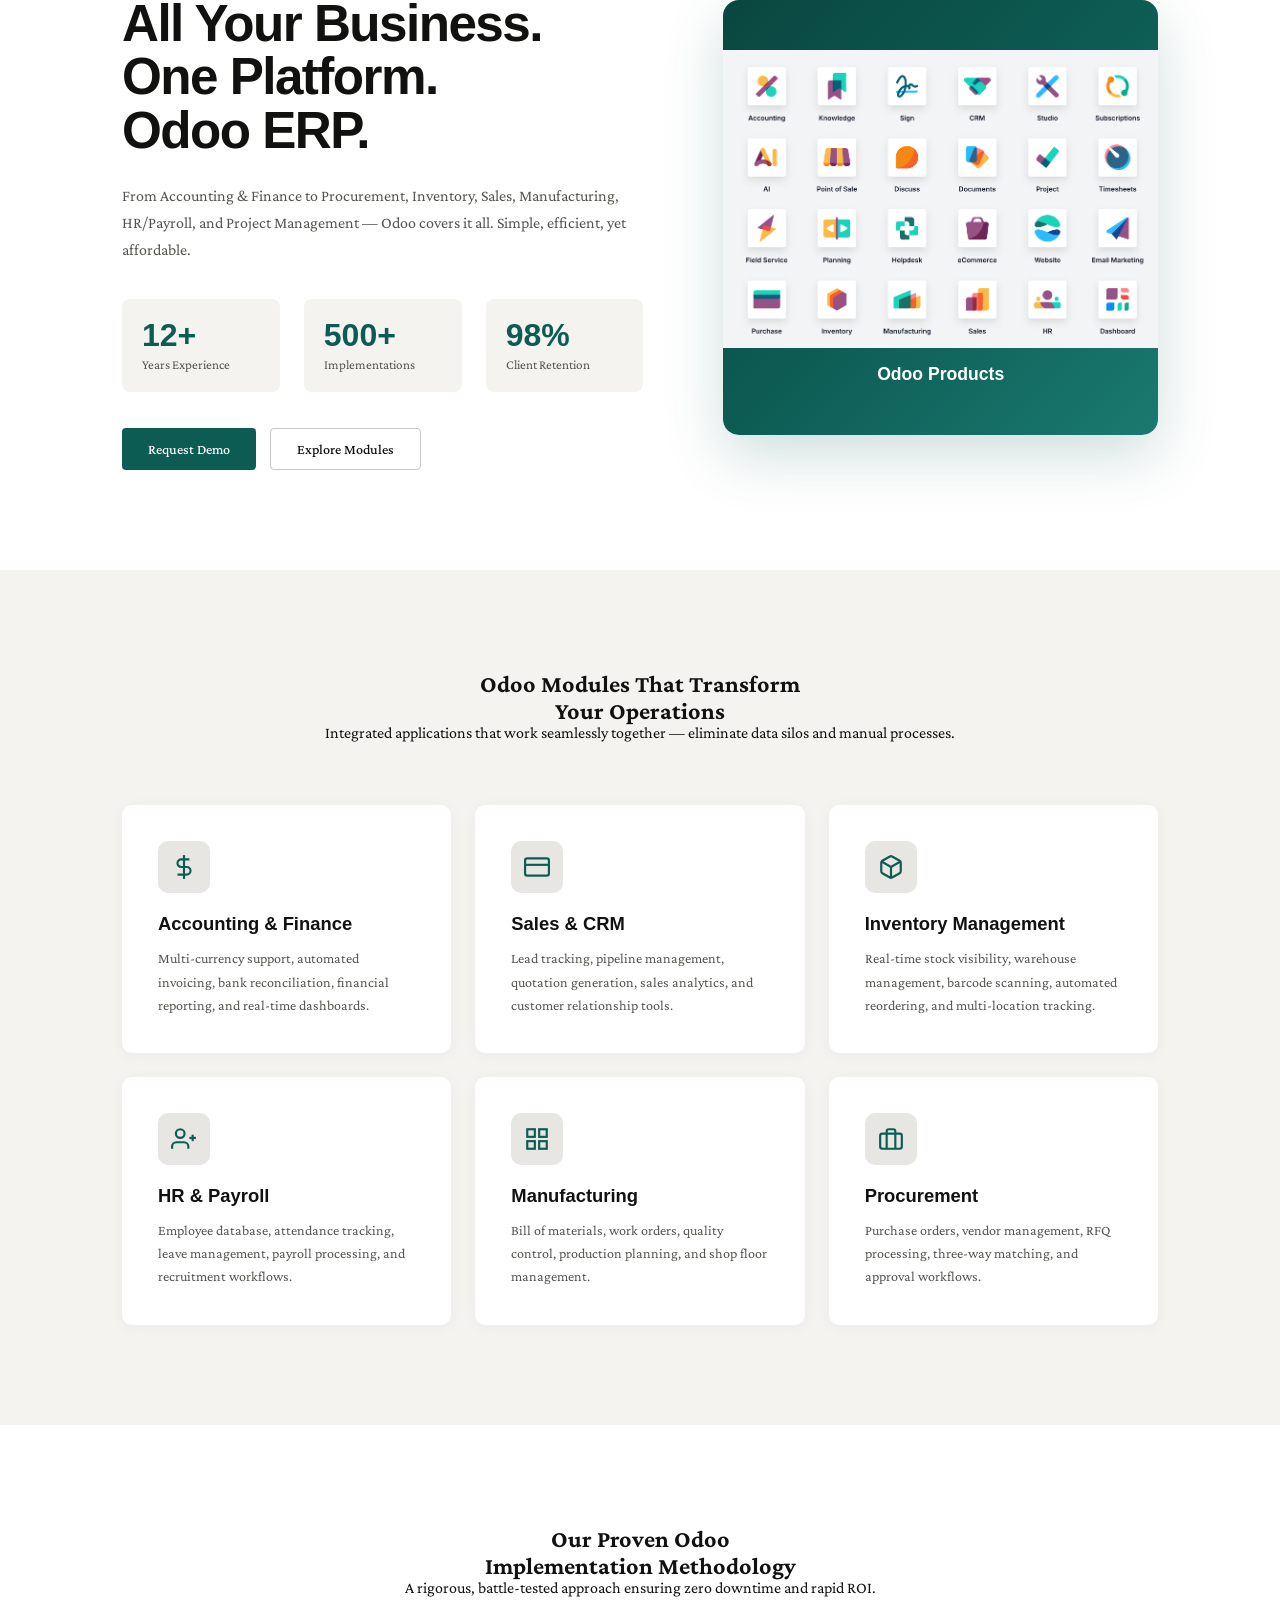
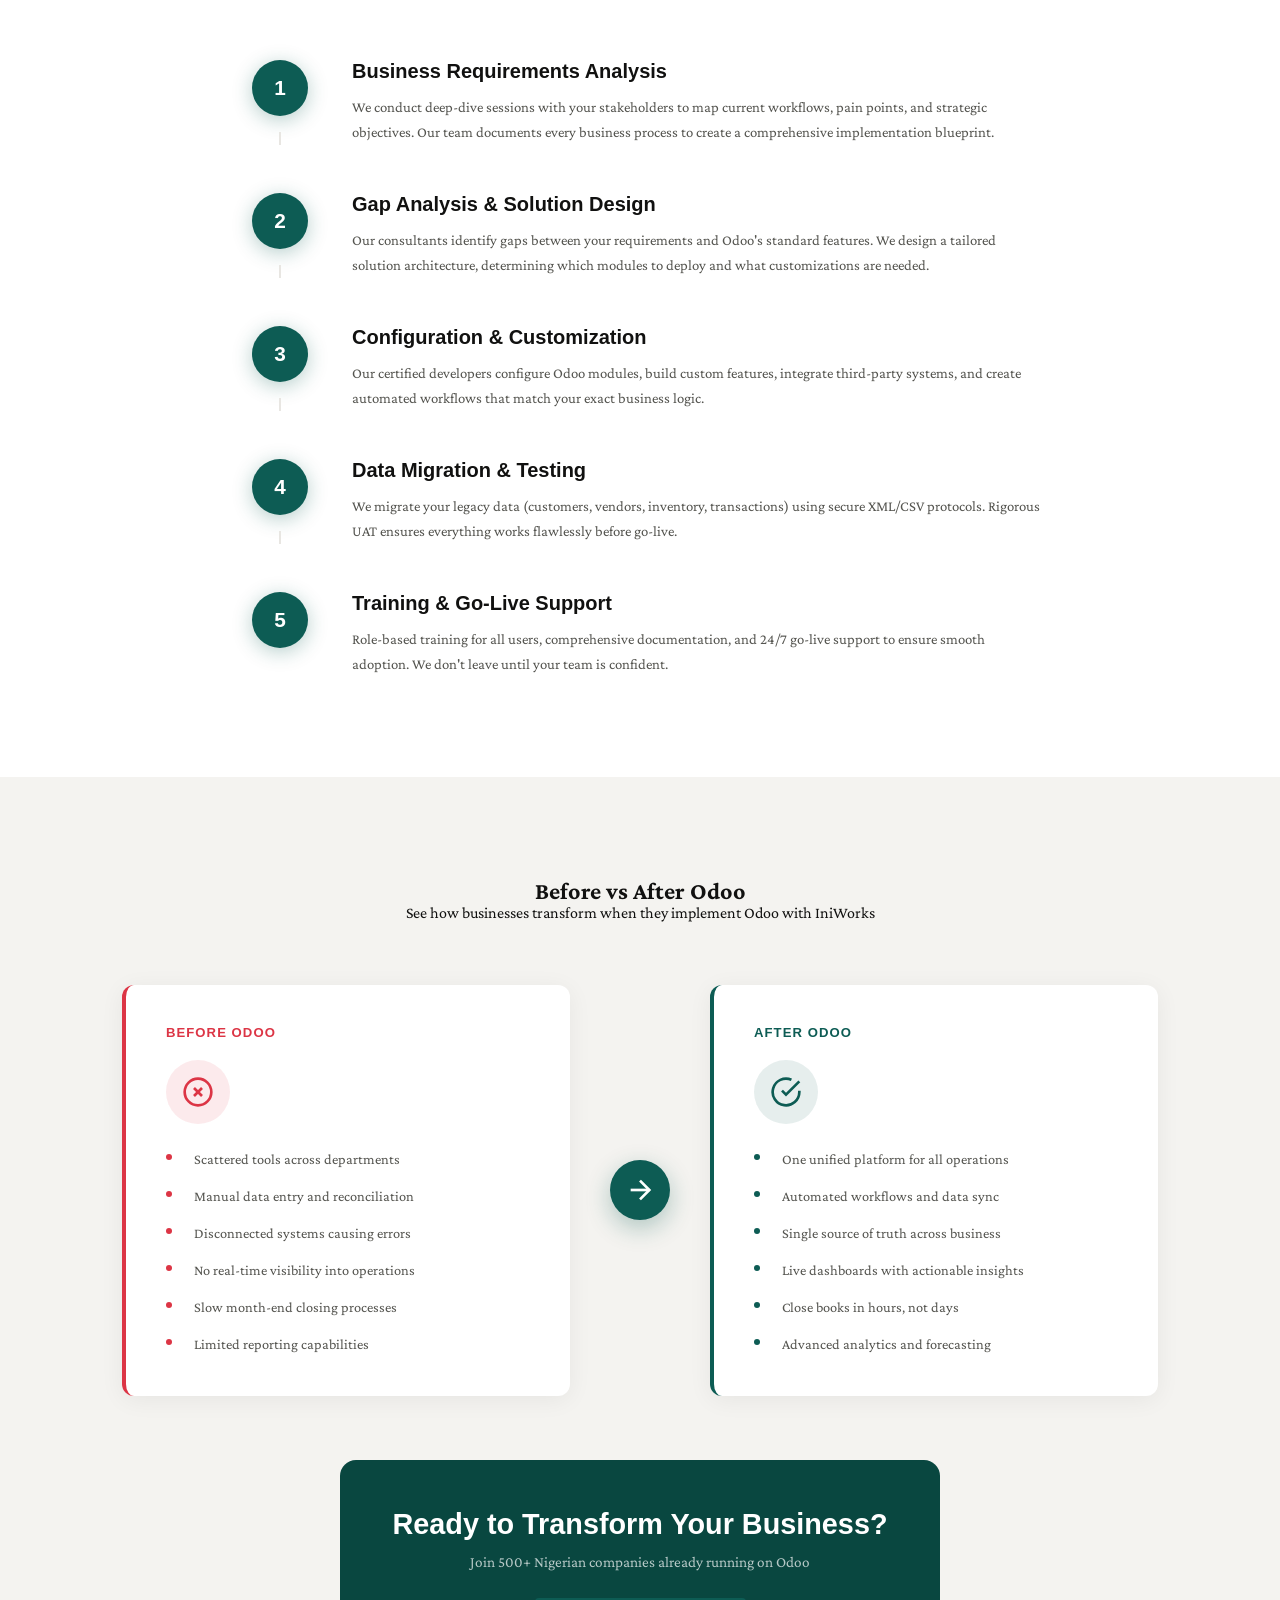
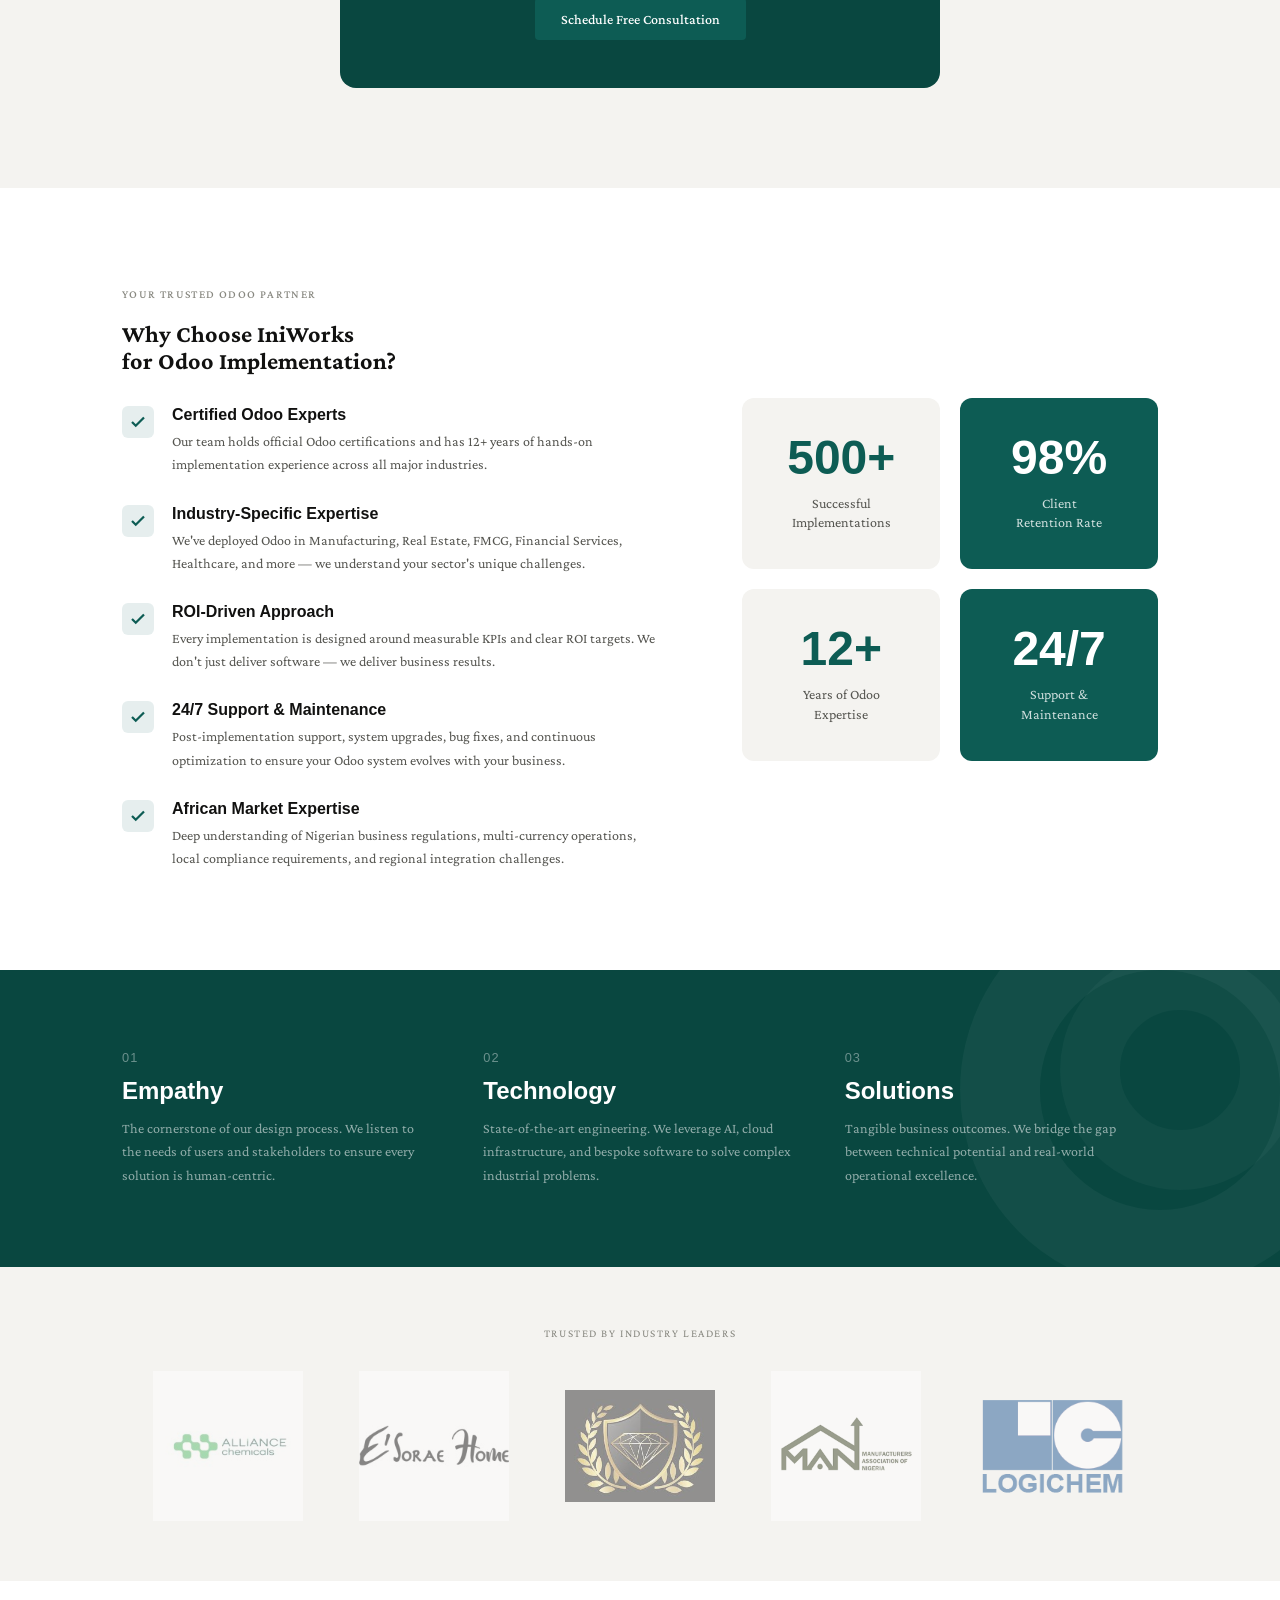
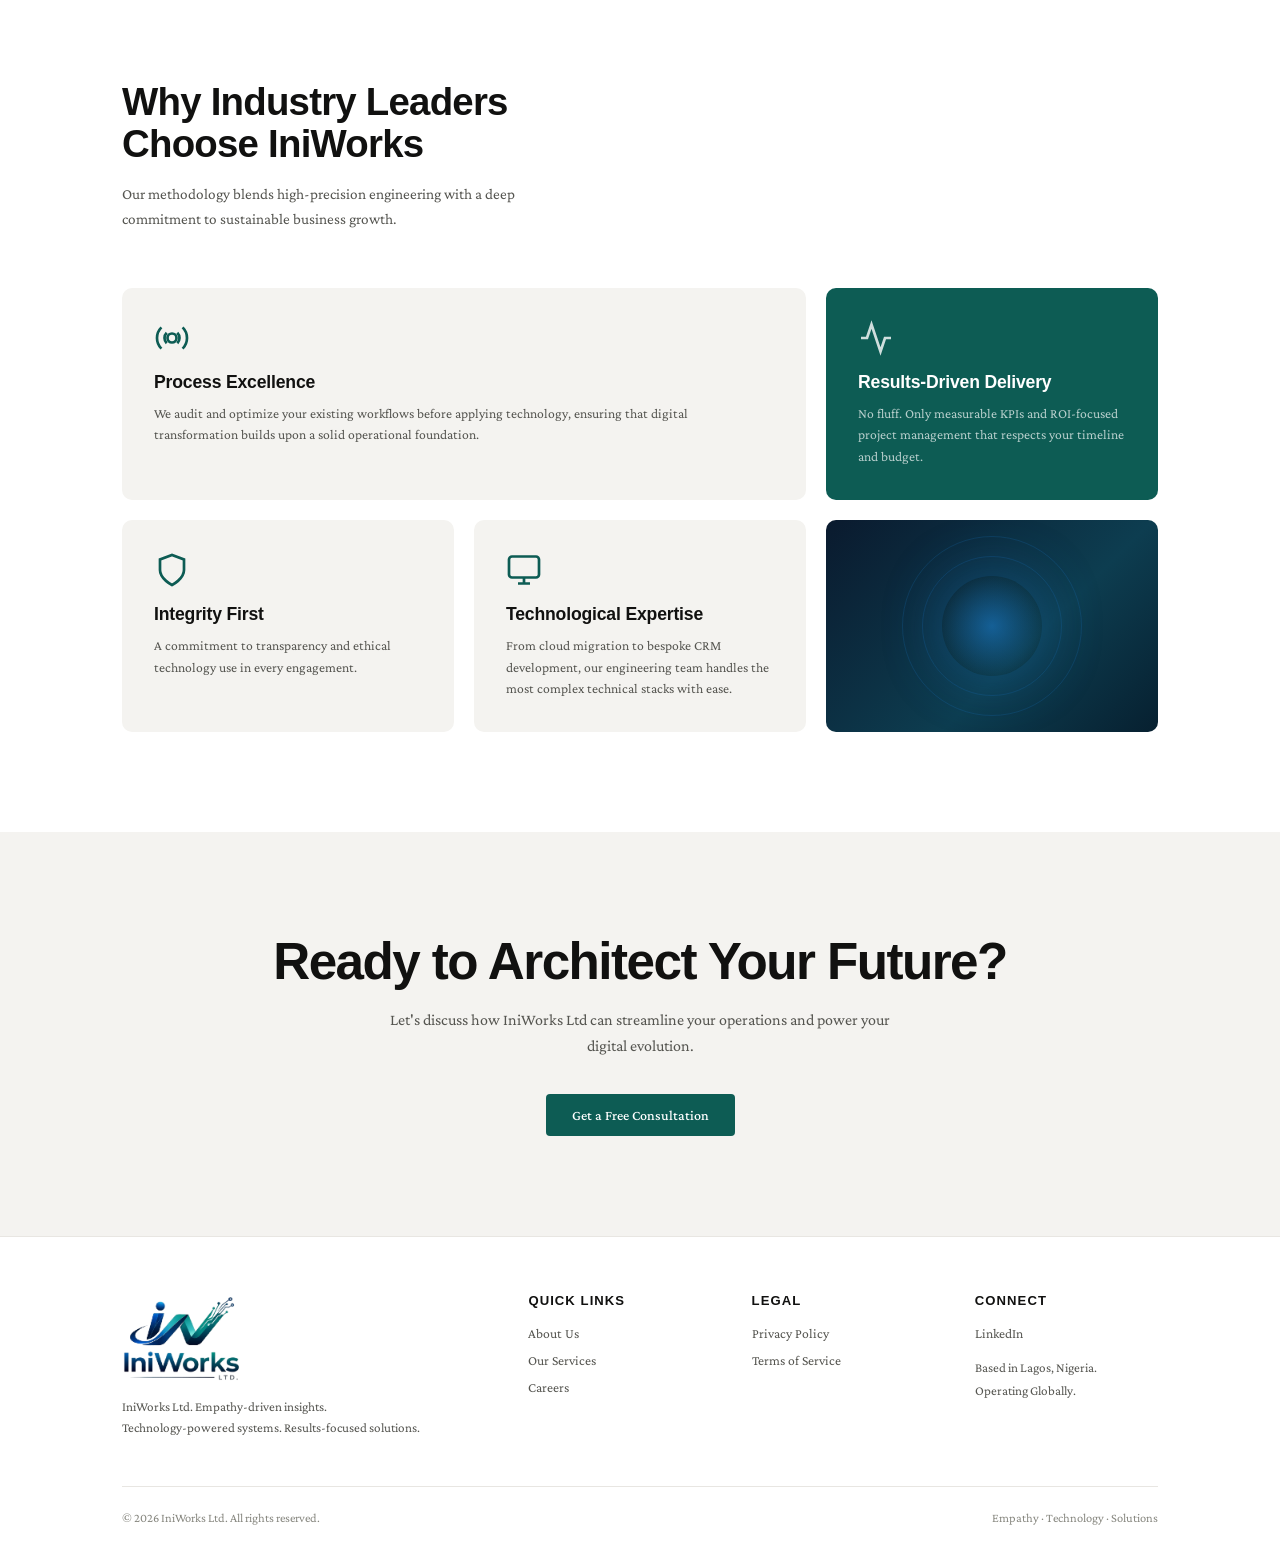
==== commit 1ac205a6: "odoo" ====
--- a/index.html
+++ b/index.html
@@ -8,6 +8,9 @@
   <link rel="preconnect" href="https://fonts.googleapis.com" />
   <link rel="preconnect" href="https://fonts.gstatic.com" crossorigin />
   <link href="https://fonts.googleapis.com/css2?family=Playfair+Display:wght@400;500;600;700;800;900&family=Crimson+Pro:wght@300;400;500;600;700&display=swap" rel="stylesheet" />
+
+
+
 </head>
 <body>
 
@@ -20,7 +23,7 @@
       <img src="images/ini-logo-1.png" width="100">
     </a>
     <ul class="nav-links">
-      <li><a href="#hero" class="active">Home</a></li>
+      <li><a href="index.html" class="active">Home</a></li>
       <li><a href="about-us/">About Us</a></li>
       <li><a href="services/">Our Services</a></li>
       <li><a href="contact-us/">Contact Us</a></li>
@@ -31,7 +34,7 @@
     </button>
   </div>
   <div class="mobile-menu" id="mobile-menu">
-    <a href="#hero">Home</a>
+    <a href="index.html">Home</a>
     <a href="about-us/">About Us</a>
     <a href="services/">Our Services</a>
     <a href="contact-us/">Contact Us</a>
@@ -145,11 +148,8 @@
       </div>
       <div class="odoo-hero-visual reveal slide-left">
         <div class="odoo-badge">
-          <svg viewBox="0 0 24 24" fill="none" stroke="currentColor" stroke-width="2">
-            <path d="M12 2L2 7l10 5 10-5-10-5z"/>
-            <path d="M2 17l10 5 10-5M2 12l10 5 10-5"/>
-          </svg>
-          <span>Certified Odoo Partner</span>
+          <img src="images/odoo_products_grid.svg" width="100%">
+          <span> Odoo Products</span>
         </div>
       </div>
     </div>
--- a/css/style.css
+++ b/css/style.css
@@ -1126,6 +1126,7 @@
     .stat-card .stat-text {
       color: var(--text-mid);
     }
+    
 
     /* ─── RESPONSIVE ─────────────────────────────────── */
     @media (max-width: 900px) {
